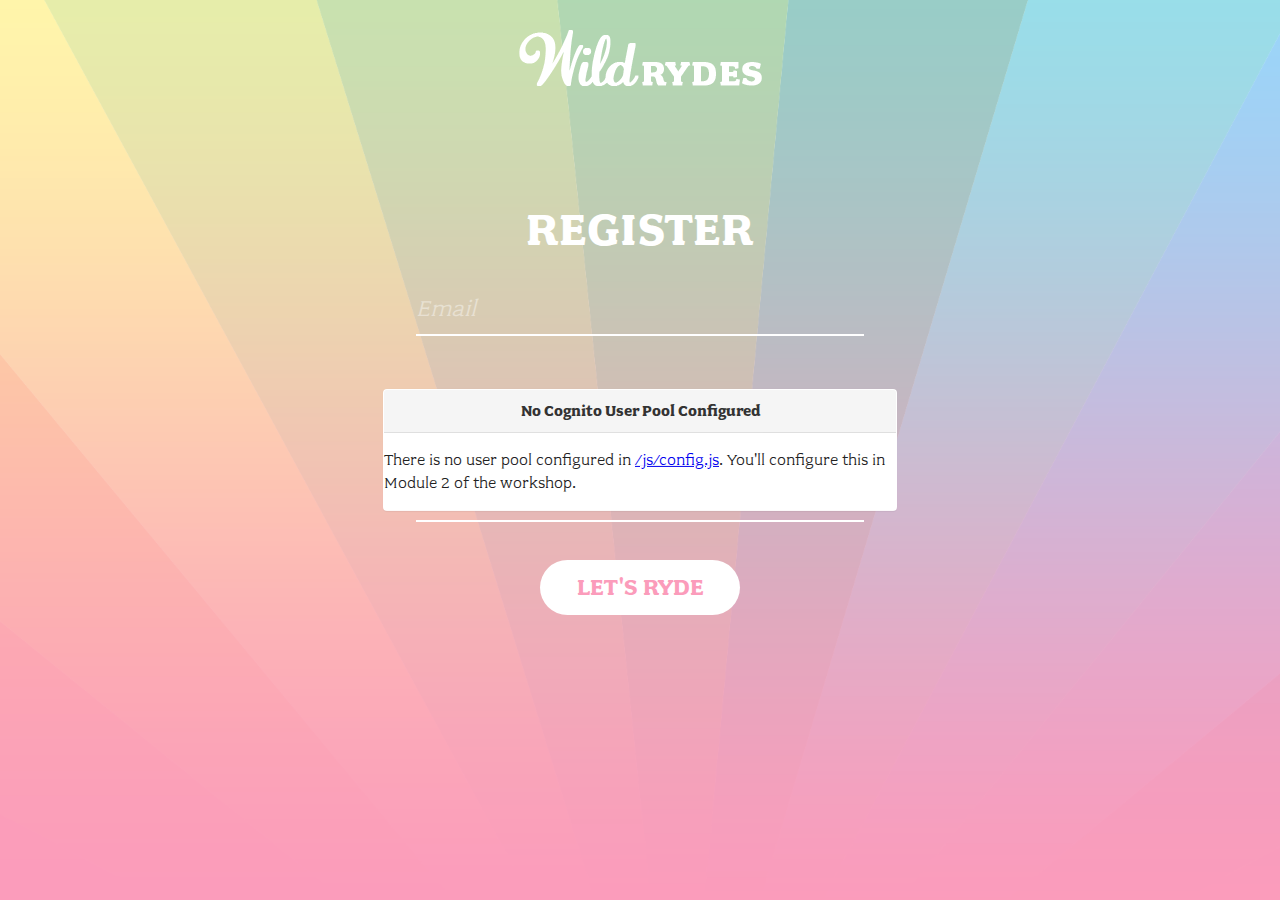
==== register.html @ 23d61630 "first commit" ====
<!DOCTYPE html>
<!--[if lt IE 7]>      <html class="no-js lt-ie9 lt-ie8 lt-ie7"> <![endif]-->
<!--[if IE 7]>         <html class="no-js lt-ie9 lt-ie8"> <![endif]-->
<!--[if IE 8]>         <html class="no-js lt-ie9"> <![endif]-->
<!--[if gt IE 8]><!--> <html class="no-js"> <!--<![endif]-->
    <head>
        <meta charset="utf-8">
        <meta http-equiv="X-UA-Compatible" content="IE=edge,chrome=1">
        <title></title>
        <meta name="description" content="">
        <meta name="viewport" content="width=device-width">

        <!-- Place favicon.ico and apple-touch-icon.png in the root directory -->

        <link rel="stylesheet" href="css/font.css">
        <link rel="stylesheet" href="css/normalize.css">
        <link rel="stylesheet" href="css/index.css">
        <link rel="stylesheet" href="css/message.css">
    </head>
    <body>
        <!--[if lt IE 7]>
            <p class="chromeframe">You are using an <strong>outdated</strong> browser. Please <a href="http://browsehappy.com/">upgrade your browser</a> or <a href="http://www.google.com/chromeframe/?redirect=true">activate Google Chrome Frame</a> to improve your experience.</p>
        <![endif]-->

        <div id="noCognitoMessage" class="configMessage" style="display: none;">
            <div class="backdrop"></div>
            <div class="panel panel-default">
                <div class="panel-heading">
                    <h3 class="panel-title">No Cognito User Pool Configured</h3>
                </div>
                <div class="panel-body">
                    <p>There is no user pool configured in <a href="/js/config.js">/js/config.js</a>. You'll configure this in Module 2 of the workshop.</p>
                </div>
            </div>
        </div>

        <header>
          <img src="images/logo.png">
        </header>

        <section class="form-wrap">
            <h1>Register</h1>
            <form id="registrationForm">
              <input type="email" id="emailInputRegister" placeholder="Email" pattern=".*" required>
              <input type="password" id="passwordInputRegister" placeholder="Password" pattern=".*" required>
              <input type="password" id="password2InputRegister" placeholder="Confirm Password" pattern=".*" required>

              <input type="submit" value="Let's Ryde">
            </form>
        </section>

        <script src="js/vendor/jquery-3.1.0.js"></script>
        <script src="js/vendor/bootstrap.min.js"></script>
        <script src="js/vendor/aws-cognito-sdk.min.js"></script>
        <script src="js/vendor/amazon-cognito-identity.min.js"></script>
        <script src="js/config.js"></script>
        <script src="js/cognito-auth.js"></script>
    </body>
</html>
---- css/font.css ----
@font-face {
    font-family: "fairplex-wide";
    font-style: normal;
    font-weight: 400;
    src: url("../fonts/fairplex-wide-n4.woff") format("woff2");
}
@font-face {
    font-family: "fairplex-wide";
    font-style: normal;
    font-weight: 700;
    src: url("../fonts/fairplex-wide-n7.woff") format("woff2");
}
---- css/index.css ----
/*
 * HTML5 Boilerplate
 *
 * What follows is the result of much research on cross-browser styling.
 * Credit left inline and big thanks to Nicolas Gallagher, Jonathan Neal,
 * Kroc Camen, and the H5BP dev community and team.
 */

/* ==========================================================================
   Base styles: opinionated defaults
   ========================================================================== */

html,
button,
input,
select,
textarea {
    color: #222;
}

body {
    font-size: 1em;
    line-height: 1.4;
}

/*
 * Remove text-shadow in selection highlight: h5bp.com/i
 * These selection declarations have to be separate.
 * Customize the background color to match your design.
 */

::-moz-selection {
    background: #b3d4fc;
    text-shadow: none;
}

::selection {
    background: #b3d4fc;
    text-shadow: none;
}

/*
 * A better looking default horizontal rule
 */

hr {
    display: block;
    height: 1px;
    border: 0;
    border-top: 1px solid #ccc;
    margin: 1em 0;
    padding: 0;
}

/*
 * Remove the gap between images and the bottom of their containers: h5bp.com/i/440
 */

img {
    vertical-align: middle;
}

/*
 * Remove default fieldset styles.
 */

fieldset {
    border: 0;
    margin: 0;
    padding: 0;
}

/*
 * Allow only vertical resizing of textareas.
 */

textarea {
    resize: vertical;
}

/* ==========================================================================
   Chrome Frame prompt
   ========================================================================== */

.chromeframe {
    margin: 0.2em 0;
    background: #ccc;
    color: #000;
    padding: 0.2em 0;
}

/* ==========================================================================
   Author's custom styles
   ========================================================================== */







/* Generic */

body{
  width: 100vw;
  height: 100vh;

  background-image: url(../images/background.png);
  background-size: cover;
  background-repeat: no-repeat;
  background-position: center bottom;

  font-family: "fairplex-wide";
  -webkit-font-smoothing: antialiased;
  -moz-osx-font-smoothing: grayscale;
}





/* Logo */


header{
  width: 100vw;
  padding: 30px 0 100px;
}

header img{
  margin: 0 auto;
  display: block;
}

@media screen and (max-width: 600px) {
  header{
    padding: 30px 0 0;
  }

  header img{
    width: 35%;
  }
}





/* Forms */

.form-wrap{
    width: 35%;
    margin: 0 auto;
}

.left-form{
  width: 47.5%;

  float: left;
}

.right-form{
  width: 47.5%;

  float: right;
}


@media screen and (max-width: 1200px) {
  .form-wrap{
    width: 90%;
  }
}


@media screen and (max-width: 600px) {
  .form-wrap{
    width: 90%;
  }

  .left-form{
    width: 100%;
  }

  .right-form{
    width: 100%;
  }
}


input[type=text], input[type=password], input[type=email] {
    width: 100%;
    padding: 12px 0;
    margin: 10px 0 30px;
    display: inline-block;
    border: none;
    border-bottom: 2px solid white;
    box-sizing: border-box;
    background: transparent;
    outline: none;

    font-family: "fairplex-wide";
    font-size: 24px;
    opacity: 1;
    color: white;
    font-weight: 400;

    -webkit-transition: border-bottom 0.4s ease-in-out;
    transition: border-bottom 0.4s ease-in-out;
}

input[type=text]:focus, input[type=password]:focus {
    border-bottom: 2px solid black;
}


input[type=text]:valid, input[type=password]:valid {
    border-bottom: 2px solid #f50856;
} /* This is a quick fix to get an authorization / valid entry state without using JS */

input[type=submit] {
    width: 200px;
    background-color: white;
    color: #f50856;
    padding: 14px 20px;
    margin: 8px auto 30px;
    border: none;
    border-radius: 40px;
    cursor: pointer;
    display: block;

    font-family: "fairplex-wide";
    font-size: 24px;
    opacity: 1;
    font-weight: 700;
    text-transform: uppercase;

    -webkit-transition: background-color 0.2s ease-in-out;
    transition: background-color 0.2s ease-in-out;
}

input[type=submit]:hover {
    background-color: #dddddd;
    color: #bb0642;
}


::-webkit-input-placeholder { /* Chrome */
  color: white;
  font-style: italic;
  opacity: .4;

  font-family: "fairplex-wide";
  color: white;
  font-weight: 400;
}
:-ms-input-placeholder { /* IE 10+ */
  color: white;
  font-style: italic;
  opacity: .4;
}
::-moz-placeholder { /* Firefox 19+ */
  color: white;
  opacity: .4;
  font-style: italic;
}
:-moz-placeholder { /* Firefox 4 - 18 */
  color: white;
  opacity: .4;
  font-style: italic;
}





/* Typography */

h1{
  color: white;
  font-size: 48px;
  font-weight: 700;
  letter-spacing: 1px;
  text-transform: uppercase;
  text-align: center;
  margin: 10px 0;
}


@media screen and (max-width: 1200px) {
  h1{
    margin: 60px 0 0;
    font-size: 35px;
  }
}
























/* ==========================================================================
   Helper classes
   ========================================================================== */

/*
 * Image replacement
 */

.ir {
    background-color: transparent;
    border: 0;
    overflow: hidden;
    /* IE 6/7 fallback */
    *text-indent: -9999px;
}

.ir:before {
    content: "";
    display: block;
    width: 0;
    height: 150%;
}

/*
 * Hide from both screenreaders and browsers: h5bp.com/u
 */

.hidden {
    display: none !important;
    visibility: hidden;
}

/*
 * Hide only visually, but have it available for screenreaders: h5bp.com/v
 */

.visuallyhidden {
    border: 0;
    clip: rect(0 0 0 0);
    height: 1px;
    margin: -1px;
    overflow: hidden;
    padding: 0;
    position: absolute;
    width: 1px;
}

/*
 * Extends the .visuallyhidden class to allow the element to be focusable
 * when navigated to via the keyboard: h5bp.com/p
 */

.visuallyhidden.focusable:active,
.visuallyhidden.focusable:focus {
    clip: auto;
    height: auto;
    margin: 0;
    overflow: visible;
    position: static;
    width: auto;
}

/*
 * Hide visually and from screenreaders, but maintain layout
 */

.invisible {
    visibility: hidden;
}

/*
 * Clearfix: contain floats
 *
 * For modern browsers
 * 1. The space content is one way to avoid an Opera bug when the
 *    `contenteditable` attribute is included anywhere else in the document.
 *    Otherwise it causes space to appear at the top and bottom of elements
 *    that receive the `clearfix` class.
 * 2. The use of `table` rather than `block` is only necessary if using
 *    `:before` to contain the top-margins of child elements.
 */

.clearfix:before,
.clearfix:after {
    content: " "; /* 1 */
    display: table; /* 2 */
}

.clearfix:after {
    clear: both;
}

/*
 * For IE 6/7 only
 * Include this rule to trigger hasLayout and contain floats.
 */

.clearfix {
    *zoom: 1;
}

/* ==========================================================================
   EXAMPLE Media Queries for Responsive Design.
   Theses examples override the primary ('mobile first') styles.
   Modify as content requires.
   ========================================================================== */

@media only screen and (min-width: 35em) {
    /* Style adjustments for viewports that meet the condition */
}

@media print,
       (-o-min-device-pixel-ratio: 5/4),
       (-webkit-min-device-pixel-ratio: 1.25),
       (min-resolution: 120dpi) {
    /* Style adjustments for high resolution devices */
}

/* ==========================================================================
   Print styles.
   Inlined to avoid required HTTP connection: h5bp.com/r
   ========================================================================== */

@media print {
    * {
        background: transparent !important;
        color: #000 !important; /* Black prints faster: h5bp.com/s */
        box-shadow: none !important;
        text-shadow: none !important;
    }

    a,
    a:visited {
        text-decoration: underline;
    }

    a[href]:after {
        content: " (" attr(href) ")";
    }

    abbr[title]:after {
        content: " (" attr(title) ")";
    }

    /*
     * Don't show links for images, or javascript/internal links
     */

    .ir a:after,
    a[href^="javascript:"]:after,
    a[href^="#"]:after {
        content: "";
    }

    pre,
    blockquote {
        border: 1px solid #999;
        page-break-inside: avoid;
    }

    thead {
        display: table-header-group; /* h5bp.com/t */
    }

    tr,
    img {
        page-break-inside: avoid;
    }

    img {
        max-width: 100% !important;
    }

    @page {
        margin: 0.5cm;
    }

    p,
    h2,
    h3 {
        orphans: 3;
        widows: 3;
    }

    h2,
    h3 {
        page-break-after: avoid;
    }
}
---- css/message.css ----
.panel-default {
    border-color: #dddddd;
}
.panel {
    background-color: #ffffff;
    border: 1px solid rgba(0, 0, 0, 0);
    border-radius: 4px;
    box-shadow: 0 1px 1px rgba(0, 0, 0, 0.05);
}

.panel-default > .panel-heading {
    background-color: #f5f5f5;
    border-color: #dddddd;
    color: #333333;
}
.panel-heading {
    border-bottom: 1px solid rgba(0, 0, 0, 0);
    border-top-left-radius: 3px;
    border-top-right-radius: 3px;
    padding: 10px 15px;
}

.panel-title {
    color: inherit;
    font-size: 16px;
    margin-bottom: 0;
    margin-top: 0;
}

.configMessage {
    width: 100%;
    height: 100%;
    text-align: center;
    background: transparent;
    position: absolute;
    z-index: 2000;
}

.configMessage .panel {
    margin: auto;
    width: 40%;
    top: 50%;
    position: relative;
    transform: translateY(-50%);
    -ms-transform: translateY(-50%);
    -moz-transform: translateY(-50%);
    -webkit-transform: translateY(-50%);
    -o-transform: translateY(-50%);
    z-index: 100;
}

.configMessage .panel-body {
    text-align: left;
}

.configMessage .backdrop {
    position: absolute;
    width: 100%;
    height: 100%;
    background: #fff;
    opacity: 0.6;
    z-index: 50;
}
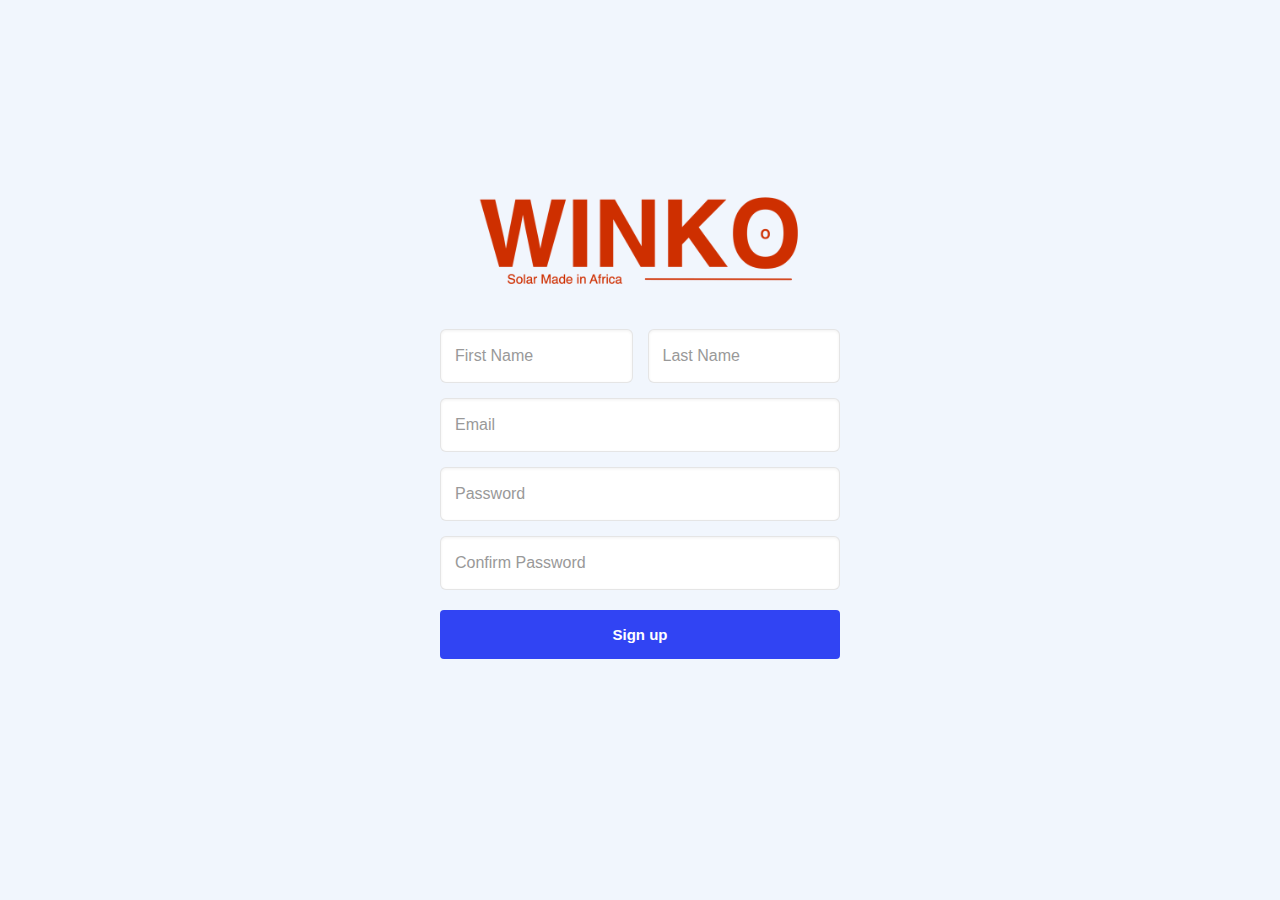
==== commit 76bb4b99: "6ht commit" ====
--- a/register.html
+++ b/register.html
@@ -13,41 +13,40 @@
         <!-- Place favicon.ico and apple-touch-icon.png in the root directory -->
 
         <link rel="stylesheet" href="css/font.css">
+        <link href="css/normalize.css" rel="stylesheet" type="text/css">
+  <link href="css/components.css" rel="stylesheet" type="text/css">
+  <link href="css/user-dashboard.css" rel="stylesheet" type="text/css">
         <link rel="stylesheet" href="css/normalize.css">
-        <link rel="stylesheet" href="css/index.css">
+        <!--<link rel="stylesheet" href="css/index.css"> -->
         <link rel="stylesheet" href="css/message.css">
     </head>
     <body>
         <!--[if lt IE 7]>
             <p class="chromeframe">You are using an <strong>outdated</strong> browser. Please <a href="http://browsehappy.com/">upgrade your browser</a> or <a href="http://www.google.com/chromeframe/?redirect=true">activate Google Chrome Frame</a> to improve your experience.</p>
         <![endif]-->
+        <div class="login-page-wrapper">
+            <div class="login-container w-form">
+                <img src="images/winko-logo-v7-canvas.png" style="width: auto; height: 3cm";></img>
+              <h1 data-membership-id="5ce1e15cc3ea550017f15700" class="login-head"></h1>
 
-        <div id="noCognitoMessage" class="configMessage" style="display: none;">
-            <div class="backdrop"></div>
-            <div class="panel panel-default">
-                <div class="panel-heading">
-                    <h3 class="panel-title">No Cognito User Pool Configured</h3>
-                </div>
-                <div class="panel-body">
-                    <p>There is no user pool configured in <a href="/js/config.js">/js/config.js</a>. You'll configure this in Module 2 of the workshop.</p>
-                </div>
-            </div>
+    <form id="sign-up" name="wf-form-Sign-up-Form" data-name="Sign up Form" method="post" ms-signup="true" class="memberstack-form"></form>
+
+              <div class="field-row">
+                <div class="field-wrapper first-name-wrapper"><input type="text" placeholder="First Name" maxlength="256" required="" ms-field="first-name" class="signup-field w-input"></div>
+                <div class="field-wrapper"><input type="text" placeholder="Last Name" maxlength="256" required="" ms-field="last-name" class="signup-field w-input"></div>
         </div>
+       <section class="form-wrap">
+        
+            <form id="registrationForm">
+              <input class="signup-field w-input" type="email" id="emailInputRegister" placeholder="Email" pattern=".*" required>
+              <input class="signup-field w-input" type="password" id="passwordInputRegister" placeholder="Password" pattern=".*" required>
+              <input class="signup-field w-input" type="password" id="password2InputRegister" placeholder="Confirm Password" pattern=".*" required>
 
-        <header>
-          <img src="images/logo.png">
-        </header>
-
-        <section class="form-wrap">
-            <h1>Register</h1>
-            <form id="registrationForm">
-              <input type="email" id="emailInputRegister" placeholder="Email" pattern=".*" required>
-              <input type="password" id="passwordInputRegister" placeholder="Password" pattern=".*" required>
-              <input type="password" id="password2InputRegister" placeholder="Confirm Password" pattern=".*" required>
-
-              <input type="submit" value="Let's Ryde">
+              <input type="submit" class="login-button w-button" value="Sign up">
             </form>
         </section>
+
+    </form>
 
         <script src="js/vendor/jquery-3.1.0.js"></script>
         <script src="js/vendor/bootstrap.min.js"></script>
--- a/css/components.css
+++ b/css/components.css
@@ -0,0 +1,1797 @@
+@font-face {
+  font-family: 'webflow-icons';
+  src: url("[data-uri]") format('truetype');
+  font-weight: normal;
+  font-style: normal;
+}
+[class^="w-icon-"],
+[class*=" w-icon-"] {
+  /* use !important to prevent issues with browser extensions that change fonts */
+  font-family: 'webflow-icons' !important;
+  speak: none;
+  font-style: normal;
+  font-weight: normal;
+  font-variant: normal;
+  text-transform: none;
+  line-height: 1;
+  /* Better Font Rendering =========== */
+  -webkit-font-smoothing: antialiased;
+  -moz-osx-font-smoothing: grayscale;
+}
+.w-icon-slider-right:before {
+  content: "\e600";
+}
+.w-icon-slider-left:before {
+  content: "\e601";
+}
+.w-icon-nav-menu:before {
+  content: "\e602";
+}
+.w-icon-arrow-down:before,
+.w-icon-dropdown-toggle:before {
+  content: "\e603";
+}
+.w-icon-file-upload-remove:before {
+  content: "\e900";
+}
+.w-icon-file-upload-icon:before {
+  content: "\e903";
+}
+* {
+  -webkit-box-sizing: border-box;
+  -moz-box-sizing: border-box;
+  box-sizing: border-box;
+}
+html {
+  height: 100%;
+}
+body {
+  margin: 0;
+  min-height: 100%;
+  background-color: #fff;
+  font-family: Arial, sans-serif;
+  font-size: 14px;
+  line-height: 20px;
+  color: #333;
+}
+img {
+  max-width: 100%;
+  vertical-align: middle;
+  display: inline-block;
+}
+html.w-mod-touch * {
+  background-attachment: scroll !important;
+}
+.w-block {
+  display: block;
+}
+.w-inline-block {
+  max-width: 100%;
+  display: inline-block;
+}
+.w-clearfix:before,
+.w-clearfix:after {
+  content: " ";
+  display: table;
+  grid-column-start: 1;
+  grid-row-start: 1;
+  grid-column-end: 2;
+  grid-row-end: 2;
+}
+.w-clearfix:after {
+  clear: both;
+}
+.w-hidden {
+  display: none;
+}
+.w-button {
+  display: inline-block;
+  padding: 9px 15px;
+  background-color: #3898EC;
+  color: white;
+  border: 0;
+  line-height: inherit;
+  text-decoration: none;
+  cursor: pointer;
+  border-radius: 0;
+}
+input.w-button {
+  -webkit-appearance: button;
+}
+html[data-w-dynpage] [data-w-cloak] {
+  color: transparent !important;
+}
+.w-webflow-badge,
+.w-webflow-badge * {
+  position: static;
+  left: auto;
+  top: auto;
+  right: auto;
+  bottom: auto;
+  z-index: auto;
+  display: block;
+  visibility: visible;
+  overflow: visible;
+  overflow-x: visible;
+  overflow-y: visible;
+  box-sizing: border-box;
+  width: auto;
+  height: auto;
+  max-height: none;
+  max-width: none;
+  min-height: 0;
+  min-width: 0;
+  margin: 0;
+  padding: 0;
+  float: none;
+  clear: none;
+  border: 0 none transparent;
+  border-radius: 0;
+  background: none;
+  background-image: none;
+  background-position: 0% 0%;
+  background-size: auto auto;
+  background-repeat: repeat;
+  background-origin: padding-box;
+  background-clip: border-box;
+  background-attachment: scroll;
+  background-color: transparent;
+  box-shadow: none;
+  opacity: 1.0;
+  transform: none;
+  transition: none;
+  direction: ltr;
+  font-family: inherit;
+  font-weight: inherit;
+  color: inherit;
+  font-size: inherit;
+  line-height: inherit;
+  font-style: inherit;
+  font-variant: inherit;
+  text-align: inherit;
+  letter-spacing: inherit;
+  text-decoration: inherit;
+  text-indent: 0;
+  text-transform: inherit;
+  list-style-type: disc;
+  text-shadow: none;
+  font-smoothing: auto;
+  vertical-align: baseline;
+  cursor: inherit;
+  white-space: inherit;
+  word-break: normal;
+  word-spacing: normal;
+  word-wrap: normal;
+}
+.w-webflow-badge {
+  position: fixed !important;
+  display: inline-block !important;
+  visibility: visible !important;
+  opacity: 1 !important;
+  z-index: 2147483647 !important;
+  top: auto !important;
+  right: 12px !important;
+  bottom: 12px !important;
+  left: auto !important;
+  color: #AAADB0 !important;
+  background-color: #fff !important;
+  border-radius: 3px !important;
+  padding: 6px 8px 6px 6px !important;
+  font-size: 12px !important;
+  opacity: 1.0 !important;
+  line-height: 14px !important;
+  text-decoration: none !important;
+  transform: none !important;
+  margin: 0 !important;
+  width: auto !important;
+  height: auto !important;
+  overflow: visible !important;
+  white-space: nowrap;
+  box-shadow: 0 0 0 1px rgba(0, 0, 0, 0.1), 0px 1px 3px rgba(0, 0, 0, 0.1);
+  cursor: pointer;
+}
+.w-webflow-badge > img {
+  display: inline-block !important;
+  visibility: visible !important;
+  opacity: 1 !important;
+  vertical-align: middle !important;
+}
+h1,
+h2,
+h3,
+h4,
+h5,
+h6 {
+  font-weight: bold;
+  margin-bottom: 10px;
+}
+h1 {
+  font-size: 38px;
+  line-height: 44px;
+  margin-top: 20px;
+}
+h2 {
+  font-size: 32px;
+  line-height: 36px;
+  margin-top: 20px;
+}
+h3 {
+  font-size: 24px;
+  line-height: 30px;
+  margin-top: 20px;
+}
+h4 {
+  font-size: 18px;
+  line-height: 24px;
+  margin-top: 10px;
+}
+h5 {
+  font-size: 14px;
+  line-height: 20px;
+  margin-top: 10px;
+}
+h6 {
+  font-size: 12px;
+  line-height: 18px;
+  margin-top: 10px;
+}
+p {
+  margin-top: 0;
+  margin-bottom: 10px;
+}
+blockquote {
+  margin: 0 0 10px 0;
+  padding: 10px 20px;
+  border-left: 5px solid #E2E2E2;
+  font-size: 18px;
+  line-height: 22px;
+}
+figure {
+  margin: 0;
+  margin-bottom: 10px;
+}
+figcaption {
+  margin-top: 5px;
+  text-align: center;
+}
+ul,
+ol {
+  margin-top: 0px;
+  margin-bottom: 10px;
+  padding-left: 40px;
+}
+.w-list-unstyled {
+  padding-left: 0;
+  list-style: none;
+}
+.w-embed:before,
+.w-embed:after {
+  content: " ";
+  display: table;
+  grid-column-start: 1;
+  grid-row-start: 1;
+  grid-column-end: 2;
+  grid-row-end: 2;
+}
+.w-embed:after {
+  clear: both;
+}
+.w-video {
+  width: 100%;
+  position: relative;
+  padding: 0;
+}
+.w-video iframe,
+.w-video object,
+.w-video embed {
+  position: absolute;
+  top: 0;
+  left: 0;
+  width: 100%;
+  height: 100%;
+}
+fieldset {
+  padding: 0;
+  margin: 0;
+  border: 0;
+}
+button,
+html input[type="button"],
+input[type="reset"] {
+  border: 0;
+  cursor: pointer;
+  -webkit-appearance: button;
+}
+.w-form {
+  margin: 0 0 15px;
+}
+.w-form-done {
+  display: none;
+  padding: 20px;
+  text-align: center;
+  background-color: #dddddd;
+}
+.w-form-fail {
+  display: none;
+  margin-top: 10px;
+  padding: 10px;
+  background-color: #ffdede;
+}
+label {
+  display: block;
+  margin-bottom: 5px;
+  font-weight: bold;
+}
+.w-input,
+.w-select {
+  display: block;
+  width: 100%;
+  height: 38px;
+  padding: 8px 12px;
+  margin-bottom: 10px;
+  font-size: 14px;
+  line-height: 1.428571429;
+  color: #333333;
+  vertical-align: middle;
+  background-color: #ffffff;
+  border: 1px solid #cccccc;
+}
+.w-input:-moz-placeholder,
+.w-select:-moz-placeholder {
+  color: #999;
+}
+.w-input::-moz-placeholder,
+.w-select::-moz-placeholder {
+  color: #999;
+  opacity: 1;
+}
+.w-input:-ms-input-placeholder,
+.w-select:-ms-input-placeholder {
+  color: #999;
+}
+.w-input::-webkit-input-placeholder,
+.w-select::-webkit-input-placeholder {
+  color: #999;
+}
+.w-input:focus,
+.w-select:focus {
+  border-color: #3898EC;
+  outline: 0;
+}
+.w-input[disabled],
+.w-select[disabled],
+.w-input[readonly],
+.w-select[readonly],
+fieldset[disabled] .w-input,
+fieldset[disabled] .w-select {
+  cursor: not-allowed;
+  background-color: #eeeeee;
+}
+textarea.w-input,
+textarea.w-select {
+  height: auto;
+}
+.w-select {
+  background-color: #f3f3f3;
+}
+.w-select[multiple] {
+  height: auto;
+}
+.w-form-label {
+  display: inline-block;
+  cursor: pointer;
+  font-weight: normal;
+  margin-bottom: 0px;
+}
+.w-radio {
+  display: block;
+  margin-bottom: 5px;
+  padding-left: 20px;
+}
+.w-radio:before,
+.w-radio:after {
+  content: " ";
+  display: table;
+  grid-column-start: 1;
+  grid-row-start: 1;
+  grid-column-end: 2;
+  grid-row-end: 2;
+}
+.w-radio:after {
+  clear: both;
+}
+.w-radio-input {
+  margin: 4px 0 0;
+  margin-top: 1px \9;
+  line-height: normal;
+  float: left;
+  margin-left: -20px;
+}
+.w-radio-input {
+  margin-top: 3px;
+}
+.w-file-upload {
+  display: block;
+  margin-bottom: 10px;
+}
+.w-file-upload-input {
+  width: 0.1px;
+  height: 0.1px;
+  opacity: 0;
+  overflow: hidden;
+  position: absolute;
+  z-index: -100;
+}
+.w-file-upload-default,
+.w-file-upload-uploading,
+.w-file-upload-success {
+  display: inline-block;
+  color: #333333;
+}
+.w-file-upload-error {
+  display: block;
+  margin-top: 10px;
+}
+.w-file-upload-default.w-hidden,
+.w-file-upload-uploading.w-hidden,
+.w-file-upload-error.w-hidden,
+.w-file-upload-success.w-hidden {
+  display: none;
+}
+.w-file-upload-uploading-btn {
+  display: flex;
+  font-size: 14px;
+  font-weight: normal;
+  cursor: pointer;
+  margin: 0;
+  padding: 8px 12px;
+  border: 1px solid #cccccc;
+  background-color: #fafafa;
+}
+.w-file-upload-file {
+  display: flex;
+  flex-grow: 1;
+  justify-content: space-between;
+  margin: 0;
+  padding: 8px 9px 8px 11px;
+  border: 1px solid #cccccc;
+  background-color: #fafafa;
+}
+.w-file-upload-file-name {
+  font-size: 14px;
+  font-weight: normal;
+  display: block;
+}
+.w-file-remove-link {
+  margin-top: 3px;
+  margin-left: 10px;
+  width: auto;
+  height: auto;
+  padding: 3px;
+  display: block;
+  cursor: pointer;
+}
+.w-icon-file-upload-remove {
+  margin: auto;
+  font-size: 10px;
+}
+.w-file-upload-error-msg {
+  display: inline-block;
+  color: #ea384c;
+  padding: 2px 0;
+}
+.w-file-upload-info {
+  display: inline-block;
+  line-height: 38px;
+  padding: 0 12px;
+}
+.w-file-upload-label {
+  display: inline-block;
+  font-size: 14px;
+  font-weight: normal;
+  cursor: pointer;
+  margin: 0;
+  padding: 8px 12px;
+  border: 1px solid #cccccc;
+  background-color: #fafafa;
+}
+.w-icon-file-upload-icon,
+.w-icon-file-upload-uploading {
+  display: inline-block;
+  margin-right: 8px;
+  width: 20px;
+}
+.w-icon-file-upload-uploading {
+  height: 20px;
+}
+.w-container {
+  margin-left: auto;
+  margin-right: auto;
+  max-width: 940px;
+}
+.w-container:before,
+.w-container:after {
+  content: " ";
+  display: table;
+  grid-column-start: 1;
+  grid-row-start: 1;
+  grid-column-end: 2;
+  grid-row-end: 2;
+}
+.w-container:after {
+  clear: both;
+}
+.w-container .w-row {
+  margin-left: -10px;
+  margin-right: -10px;
+}
+.w-row:before,
+.w-row:after {
+  content: " ";
+  display: table;
+  grid-column-start: 1;
+  grid-row-start: 1;
+  grid-column-end: 2;
+  grid-row-end: 2;
+}
+.w-row:after {
+  clear: both;
+}
+.w-row .w-row {
+  margin-left: 0;
+  margin-right: 0;
+}
+.w-col {
+  position: relative;
+  float: left;
+  width: 100%;
+  min-height: 1px;
+  padding-left: 10px;
+  padding-right: 10px;
+}
+.w-col .w-col {
+  padding-left: 0;
+  padding-right: 0;
+}
+.w-col-1 {
+  width: 8.33333333%;
+}
+.w-col-2 {
+  width: 16.66666667%;
+}
+.w-col-3 {
+  width: 25%;
+}
+.w-col-4 {
+  width: 33.33333333%;
+}
+.w-col-5 {
+  width: 41.66666667%;
+}
+.w-col-6 {
+  width: 50%;
+}
+.w-col-7 {
+  width: 58.33333333%;
+}
+.w-col-8 {
+  width: 66.66666667%;
+}
+.w-col-9 {
+  width: 75%;
+}
+.w-col-10 {
+  width: 83.33333333%;
+}
+.w-col-11 {
+  width: 91.66666667%;
+}
+.w-col-12 {
+  width: 100%;
+}
+.w-hidden-main {
+  display: none !important;
+}
+@media screen and (max-width: 991px) {
+  .w-container {
+    max-width: 728px;
+  }
+  .w-hidden-main {
+    display: inherit !important;
+  }
+  .w-hidden-medium {
+    display: none !important;
+  }
+  .w-col-medium-1 {
+    width: 8.33333333%;
+  }
+  .w-col-medium-2 {
+    width: 16.66666667%;
+  }
+  .w-col-medium-3 {
+    width: 25%;
+  }
+  .w-col-medium-4 {
+    width: 33.33333333%;
+  }
+  .w-col-medium-5 {
+    width: 41.66666667%;
+  }
+  .w-col-medium-6 {
+    width: 50%;
+  }
+  .w-col-medium-7 {
+    width: 58.33333333%;
+  }
+  .w-col-medium-8 {
+    width: 66.66666667%;
+  }
+  .w-col-medium-9 {
+    width: 75%;
+  }
+  .w-col-medium-10 {
+    width: 83.33333333%;
+  }
+  .w-col-medium-11 {
+    width: 91.66666667%;
+  }
+  .w-col-medium-12 {
+    width: 100%;
+  }
+  .w-col-stack {
+    width: 100%;
+    left: auto;
+    right: auto;
+  }
+}
+@media screen and (max-width: 767px) {
+  .w-hidden-main {
+    display: inherit !important;
+  }
+  .w-hidden-medium {
+    display: inherit !important;
+  }
+  .w-hidden-small {
+    display: none !important;
+  }
+  .w-row,
+  .w-container .w-row {
+    margin-left: 0;
+    margin-right: 0;
+  }
+  .w-col {
+    width: 100%;
+    left: auto;
+    right: auto;
+  }
+  .w-col-small-1 {
+    width: 8.33333333%;
+  }
+  .w-col-small-2 {
+    width: 16.66666667%;
+  }
+  .w-col-small-3 {
+    width: 25%;
+  }
+  .w-col-small-4 {
+    width: 33.33333333%;
+  }
+  .w-col-small-5 {
+    width: 41.66666667%;
+  }
+  .w-col-small-6 {
+    width: 50%;
+  }
+  .w-col-small-7 {
+    width: 58.33333333%;
+  }
+  .w-col-small-8 {
+    width: 66.66666667%;
+  }
+  .w-col-small-9 {
+    width: 75%;
+  }
+  .w-col-small-10 {
+    width: 83.33333333%;
+  }
+  .w-col-small-11 {
+    width: 91.66666667%;
+  }
+  .w-col-small-12 {
+    width: 100%;
+  }
+}
+@media screen and (max-width: 479px) {
+  .w-container {
+    max-width: none;
+  }
+  .w-hidden-main {
+    display: inherit !important;
+  }
+  .w-hidden-medium {
+    display: inherit !important;
+  }
+  .w-hidden-small {
+    display: inherit !important;
+  }
+  .w-hidden-tiny {
+    display: none !important;
+  }
+  .w-col {
+    width: 100%;
+  }
+  .w-col-tiny-1 {
+    width: 8.33333333%;
+  }
+  .w-col-tiny-2 {
+    width: 16.66666667%;
+  }
+  .w-col-tiny-3 {
+    width: 25%;
+  }
+  .w-col-tiny-4 {
+    width: 33.33333333%;
+  }
+  .w-col-tiny-5 {
+    width: 41.66666667%;
+  }
+  .w-col-tiny-6 {
+    width: 50%;
+  }
+  .w-col-tiny-7 {
+    width: 58.33333333%;
+  }
+  .w-col-tiny-8 {
+    width: 66.66666667%;
+  }
+  .w-col-tiny-9 {
+    width: 75%;
+  }
+  .w-col-tiny-10 {
+    width: 83.33333333%;
+  }
+  .w-col-tiny-11 {
+    width: 91.66666667%;
+  }
+  .w-col-tiny-12 {
+    width: 100%;
+  }
+}
+.w-widget {
+  position: relative;
+}
+.w-widget-map {
+  width: 100%;
+  height: 400px;
+}
+.w-widget-map label {
+  width: auto;
+  display: inline;
+}
+.w-widget-map img {
+  max-width: inherit;
+}
+.w-widget-map .gm-style-iw {
+  text-align: center;
+}
+.w-widget-map .gm-style-iw > button {
+  display: none !important;
+}
+.w-widget-twitter {
+  overflow: hidden;
+}
+.w-widget-twitter-count-shim {
+  display: inline-block;
+  vertical-align: top;
+  position: relative;
+  width: 28px;
+  height: 20px;
+  text-align: center;
+  background: white;
+  border: #758696 solid 1px;
+  border-radius: 3px;
+}
+.w-widget-twitter-count-shim * {
+  pointer-events: none;
+  -webkit-user-select: none;
+  -moz-user-select: none;
+  -ms-user-select: none;
+  user-select: none;
+}
+.w-widget-twitter-count-shim .w-widget-twitter-count-inner {
+  position: relative;
+  font-size: 15px;
+  line-height: 12px;
+  text-align: center;
+  color: #999;
+  font-family: serif;
+}
+.w-widget-twitter-count-shim .w-widget-twitter-count-clear {
+  position: relative;
+  display: block;
+}
+.w-widget-twitter-count-shim.w--large {
+  width: 36px;
+  height: 28px;
+  margin-left: 7px;
+}
+.w-widget-twitter-count-shim.w--large .w-widget-twitter-count-inner {
+  font-size: 18px;
+  line-height: 18px;
+}
+.w-widget-twitter-count-shim:not(.w--vertical) {
+  margin-left: 5px;
+  margin-right: 8px;
+}
+.w-widget-twitter-count-shim:not(.w--vertical).w--large {
+  margin-left: 6px;
+}
+.w-widget-twitter-count-shim:not(.w--vertical):before,
+.w-widget-twitter-count-shim:not(.w--vertical):after {
+  top: 50%;
+  left: 0;
+  border: solid transparent;
+  content: " ";
+  height: 0;
+  width: 0;
+  position: absolute;
+  pointer-events: none;
+}
+.w-widget-twitter-count-shim:not(.w--vertical):before {
+  border-color: rgba(117, 134, 150, 0);
+  border-right-color: #5d6c7b;
+  border-width: 4px;
+  margin-left: -9px;
+  margin-top: -4px;
+}
+.w-widget-twitter-count-shim:not(.w--vertical).w--large:before {
+  border-width: 5px;
+  margin-left: -10px;
+  margin-top: -5px;
+}
+.w-widget-twitter-count-shim:not(.w--vertical):after {
+  border-color: rgba(255, 255, 255, 0);
+  border-right-color: white;
+  border-width: 4px;
+  margin-left: -8px;
+  margin-top: -4px;
+}
+.w-widget-twitter-count-shim:not(.w--vertical).w--large:after {
+  border-width: 5px;
+  margin-left: -9px;
+  margin-top: -5px;
+}
+.w-widget-twitter-count-shim.w--vertical {
+  width: 61px;
+  height: 33px;
+  margin-bottom: 8px;
+}
+.w-widget-twitter-count-shim.w--vertical:before,
+.w-widget-twitter-count-shim.w--vertical:after {
+  top: 100%;
+  left: 50%;
+  border: solid transparent;
+  content: " ";
+  height: 0;
+  width: 0;
+  position: absolute;
+  pointer-events: none;
+}
+.w-widget-twitter-count-shim.w--vertical:before {
+  border-color: rgba(117, 134, 150, 0);
+  border-top-color: #5d6c7b;
+  border-width: 5px;
+  margin-left: -5px;
+}
+.w-widget-twitter-count-shim.w--vertical:after {
+  border-color: rgba(255, 255, 255, 0);
+  border-top-color: white;
+  border-width: 4px;
+  margin-left: -4px;
+}
+.w-widget-twitter-count-shim.w--vertical .w-widget-twitter-count-inner {
+  font-size: 18px;
+  line-height: 22px;
+}
+.w-widget-twitter-count-shim.w--vertical.w--large {
+  width: 76px;
+}
+.w-widget-gplus {
+  overflow: hidden;
+}
+.w-background-video {
+  position: relative;
+  overflow: hidden;
+  height: 500px;
+  color: white;
+}
+.w-background-video > video {
+  background-size: cover;
+  background-position: 50% 50%;
+  position: absolute;
+  right: -100%;
+  bottom: -100%;
+  top: -100%;
+  left: -100%;
+  margin: auto;
+  min-width: 100%;
+  min-height: 100%;
+  z-index: -100;
+}
+.w-background-video > video::-webkit-media-controls-start-playback-button {
+  display: none !important;
+  -webkit-appearance: none;
+}
+.w-slider {
+  position: relative;
+  height: 300px;
+  text-align: center;
+  background: #dddddd;
+  clear: both;
+  -webkit-tap-highlight-color: rgba(0, 0, 0, 0);
+  tap-highlight-color: rgba(0, 0, 0, 0);
+}
+.w-slider-mask {
+  position: relative;
+  display: block;
+  overflow: hidden;
+  z-index: 1;
+  left: 0;
+  right: 0;
+  height: 100%;
+  white-space: nowrap;
+}
+.w-slide {
+  position: relative;
+  display: inline-block;
+  vertical-align: top;
+  width: 100%;
+  height: 100%;
+  white-space: normal;
+  text-align: left;
+}
+.w-slider-nav {
+  position: absolute;
+  z-index: 2;
+  top: auto;
+  right: 0;
+  bottom: 0;
+  left: 0;
+  margin: auto;
+  padding-top: 10px;
+  height: 40px;
+  text-align: center;
+  -webkit-tap-highlight-color: rgba(0, 0, 0, 0);
+  tap-highlight-color: rgba(0, 0, 0, 0);
+}
+.w-slider-nav.w-round > div {
+  border-radius: 100%;
+}
+.w-slider-nav.w-num > div {
+  width: auto;
+  height: auto;
+  padding: 0.2em 0.5em;
+  font-size: inherit;
+  line-height: inherit;
+}
+.w-slider-nav.w-shadow > div {
+  box-shadow: 0 0 3px rgba(51, 51, 51, 0.4);
+}
+.w-slider-nav-invert {
+  color: #fff;
+}
+.w-slider-nav-invert > div {
+  background-color: rgba(34, 34, 34, 0.4);
+}
+.w-slider-nav-invert > div.w-active {
+  background-color: #222;
+}
+.w-slider-dot {
+  position: relative;
+  display: inline-block;
+  width: 1em;
+  height: 1em;
+  background-color: rgba(255, 255, 255, 0.4);
+  cursor: pointer;
+  margin: 0 3px 0.5em;
+  transition: background-color 100ms, color 100ms;
+}
+.w-slider-dot.w-active {
+  background-color: #fff;
+}
+.w-slider-arrow-left,
+.w-slider-arrow-right {
+  position: absolute;
+  width: 80px;
+  top: 0;
+  right: 0;
+  bottom: 0;
+  left: 0;
+  margin: auto;
+  cursor: pointer;
+  overflow: hidden;
+  color: white;
+  font-size: 40px;
+  -webkit-tap-highlight-color: rgba(0, 0, 0, 0);
+  tap-highlight-color: rgba(0, 0, 0, 0);
+  -webkit-user-select: none;
+  -moz-user-select: none;
+  -ms-user-select: none;
+  user-select: none;
+}
+.w-slider-arrow-left [class^="w-icon-"],
+.w-slider-arrow-right [class^="w-icon-"],
+.w-slider-arrow-left [class*=" w-icon-"],
+.w-slider-arrow-right [class*=" w-icon-"] {
+  position: absolute;
+}
+.w-slider-arrow-left {
+  z-index: 3;
+  right: auto;
+}
+.w-slider-arrow-right {
+  z-index: 4;
+  left: auto;
+}
+.w-icon-slider-left,
+.w-icon-slider-right {
+  top: 0;
+  right: 0;
+  bottom: 0;
+  left: 0;
+  margin: auto;
+  width: 1em;
+  height: 1em;
+}
+.w-dropdown {
+  display: inline-block;
+  position: relative;
+  text-align: left;
+  margin-left: auto;
+  margin-right: auto;
+  z-index: 900;
+}
+.w-dropdown-btn,
+.w-dropdown-toggle,
+.w-dropdown-link {
+  position: relative;
+  vertical-align: top;
+  text-decoration: none;
+  color: #222222;
+  padding: 20px;
+  text-align: left;
+  margin-left: auto;
+  margin-right: auto;
+  white-space: nowrap;
+}
+.w-dropdown-toggle {
+  -webkit-user-select: none;
+  -moz-user-select: none;
+  -ms-user-select: none;
+  user-select: none;
+  display: inline-block;
+  cursor: pointer;
+  padding-right: 40px;
+}
+.w-icon-dropdown-toggle {
+  position: absolute;
+  top: 0;
+  right: 0;
+  bottom: 0;
+  margin: auto;
+  margin-right: 20px;
+  width: 1em;
+  height: 1em;
+}
+.w-dropdown-list {
+  position: absolute;
+  background: #dddddd;
+  display: none;
+  min-width: 100%;
+}
+.w-dropdown-list.w--open {
+  display: block;
+}
+.w-dropdown-link {
+  padding: 10px 20px;
+  display: block;
+  color: #222222;
+}
+.w-dropdown-link.w--current {
+  color: #0082f3;
+}
+.w-nav[data-collapse="all"] .w-dropdown,
+.w-nav[data-collapse="all"] .w-dropdown-toggle {
+  display: block;
+}
+.w-nav[data-collapse="all"] .w-dropdown-list {
+  position: static;
+}
+@media screen and (max-width: 991px) {
+  .w-nav[data-collapse="medium"] .w-dropdown,
+  .w-nav[data-collapse="medium"] .w-dropdown-toggle {
+    display: block;
+  }
+  .w-nav[data-collapse="medium"] .w-dropdown-list {
+    position: static;
+  }
+}
+@media screen and (max-width: 767px) {
+  .w-nav[data-collapse="small"] .w-dropdown,
+  .w-nav[data-collapse="small"] .w-dropdown-toggle {
+    display: block;
+  }
+  .w-nav[data-collapse="small"] .w-dropdown-list {
+    position: static;
+  }
+  .w-nav-brand {
+    padding-left: 10px;
+  }
+}
+@media screen and (max-width: 479px) {
+  .w-nav[data-collapse="tiny"] .w-dropdown,
+  .w-nav[data-collapse="tiny"] .w-dropdown-toggle {
+    display: block;
+  }
+  .w-nav[data-collapse="tiny"] .w-dropdown-list {
+    position: static;
+  }
+}
+/**
+ * ## Note
+ * Safari (on both iOS and OS X) does not handle viewport units (vh, vw) well.
+ * For example percentage units do not work on descendants of elements that
+ * have any dimensions expressed in viewport units. It also doesn’t handle them at
+ * all in `calc()`.
+ */
+/**
+ * Wrapper around all lightbox elements
+ *
+ * 1. Since the lightbox can receive focus, IE also gives it an outline.
+ * 2. Fixes flickering on Chrome when a transition is in progress
+ *    underneath the lightbox.
+ */
+.w-lightbox-backdrop {
+  color: #000;
+  cursor: auto;
+  font-family: serif;
+  font-size: medium;
+  font-style: normal;
+  font-variant: normal;
+  font-weight: normal;
+  letter-spacing: normal;
+  line-height: normal;
+  list-style: disc;
+  text-align: start;
+  text-indent: 0;
+  text-shadow: none;
+  text-transform: none;
+  visibility: visible;
+  white-space: normal;
+  word-break: normal;
+  word-spacing: normal;
+  word-wrap: normal;
+  position: fixed;
+  top: 0;
+  right: 0;
+  bottom: 0;
+  left: 0;
+  color: #fff;
+  font-family: "Helvetica Neue", Helvetica, Ubuntu, "Segoe UI", Verdana, sans-serif;
+  font-size: 17px;
+  line-height: 1.2;
+  font-weight: 300;
+  text-align: center;
+  background: rgba(0, 0, 0, 0.9);
+  z-index: 2000;
+  outline: 0;
+  /* 1 */
+  opacity: 0;
+  -webkit-user-select: none;
+  -moz-user-select: none;
+  -ms-user-select: none;
+  -webkit-tap-highlight-color: transparent;
+  -webkit-transform: translate(0, 0);
+  /* 2 */
+}
+/**
+ * Neat trick to bind the rubberband effect to our canvas instead of the whole
+ * document on iOS. It also prevents a bug that causes the document underneath to scroll.
+ */
+.w-lightbox-backdrop,
+.w-lightbox-container {
+  height: 100%;
+  overflow: auto;
+  -webkit-overflow-scrolling: touch;
+}
+.w-lightbox-content {
+  position: relative;
+  height: 100vh;
+  overflow: hidden;
+}
+.w-lightbox-view {
+  position: absolute;
+  width: 100vw;
+  height: 100vh;
+  opacity: 0;
+}
+.w-lightbox-view:before {
+  content: "";
+  height: 100vh;
+}
+/* .w-lightbox-content */
+.w-lightbox-group,
+.w-lightbox-group .w-lightbox-view,
+.w-lightbox-group .w-lightbox-view:before {
+  height: 86vh;
+}
+.w-lightbox-frame,
+.w-lightbox-view:before {
+  display: inline-block;
+  vertical-align: middle;
+}
+/*
+ * 1. Remove default margin set by user-agent on the <figure> element.
+ */
+.w-lightbox-figure {
+  position: relative;
+  margin: 0;
+  /* 1 */
+}
+.w-lightbox-group .w-lightbox-figure {
+  cursor: pointer;
+}
+/**
+ * IE adds image dimensions as width and height attributes on the IMG tag,
+ * but we need both width and height to be set to auto to enable scaling.
+ */
+.w-lightbox-img {
+  width: auto;
+  height: auto;
+  max-width: none;
+}
+/**
+ * 1. Reset if style is set by user on "All Images"
+ */
+.w-lightbox-image {
+  display: block;
+  float: none;
+  /* 1 */
+  max-width: 100vw;
+  max-height: 100vh;
+}
+.w-lightbox-group .w-lightbox-image {
+  max-height: 86vh;
+}
+.w-lightbox-caption {
+  position: absolute;
+  right: 0;
+  bottom: 0;
+  left: 0;
+  padding: .5em 1em;
+  background: rgba(0, 0, 0, 0.4);
+  text-align: left;
+  text-overflow: ellipsis;
+  white-space: nowrap;
+  overflow: hidden;
+}
+.w-lightbox-embed {
+  position: absolute;
+  top: 0;
+  right: 0;
+  bottom: 0;
+  left: 0;
+  width: 100%;
+  height: 100%;
+}
+.w-lightbox-control {
+  position: absolute;
+  top: 0;
+  width: 4em;
+  background-size: 24px;
+  background-repeat: no-repeat;
+  background-position: center;
+  cursor: pointer;
+  -webkit-transition: all .3s;
+  transition: all .3s;
+}
+.w-lightbox-left {
+  display: none;
+  bottom: 0;
+  left: 0;
+  /* <svg xmlns="http://www.w3.org/2000/svg" viewBox="-20 0 24 40" width="24" height="40"><g transform="rotate(45)"><path d="m0 0h5v23h23v5h-28z" opacity=".4"/><path d="m1 1h3v23h23v3h-26z" fill="#fff"/></g></svg> */
+  background-image: url("[data-uri]");
+}
+.w-lightbox-right {
+  display: none;
+  right: 0;
+  bottom: 0;
+  /* <svg xmlns="http://www.w3.org/2000/svg" viewBox="-4 0 24 40" width="24" height="40"><g transform="rotate(45)"><path d="m0-0h28v28h-5v-23h-23z" opacity=".4"/><path d="m1 1h26v26h-3v-23h-23z" fill="#fff"/></g></svg> */
+  background-image: url("[data-uri]");
+}
+/*
+ * Without specifying the with and height inside the SVG, all versions of IE render the icon too small.
+ * The bug does not seem to manifest itself if the elements are tall enough such as the above arrows.
+ * (http://stackoverflow.com/questions/16092114/background-size-differs-in-internet-explorer)
+ */
+.w-lightbox-close {
+  right: 0;
+  height: 2.6em;
+  /* <svg xmlns="http://www.w3.org/2000/svg" viewBox="-4 0 18 17" width="18" height="17"><g transform="rotate(45)"><path d="m0 0h7v-7h5v7h7v5h-7v7h-5v-7h-7z" opacity=".4"/><path d="m1 1h7v-7h3v7h7v3h-7v7h-3v-7h-7z" fill="#fff"/></g></svg> */
+  background-image: url("[data-uri]");
+  background-size: 18px;
+}
+/**
+ * 1. All IE versions add extra space at the bottom without this.
+ */
+.w-lightbox-strip {
+  position: absolute;
+  bottom: 0;
+  left: 0;
+  right: 0;
+  padding: 0 1vh;
+  line-height: 0;
+  /* 1 */
+  white-space: nowrap;
+  overflow-x: auto;
+  overflow-y: hidden;
+}
+/*
+ * 1. We use content-box to avoid having to do `width: calc(10vh + 2vw)`
+ *    which doesn’t work in Safari anyway.
+ * 2. Chrome renders images pixelated when switching to GPU. Making sure
+ *    the parent is also rendered on the GPU (by setting translate3d for
+ *    example) fixes this behavior.
+ */
+.w-lightbox-item {
+  display: inline-block;
+  width: 10vh;
+  padding: 2vh 1vh;
+  box-sizing: content-box;
+  /* 1 */
+  cursor: pointer;
+  -webkit-transform: translate3d(0, 0, 0);
+  /* 2 */
+}
+.w-lightbox-active {
+  opacity: .3;
+}
+.w-lightbox-thumbnail {
+  position: relative;
+  height: 10vh;
+  background: #222;
+  overflow: hidden;
+}
+.w-lightbox-thumbnail-image {
+  position: absolute;
+  top: 0;
+  left: 0;
+}
+.w-lightbox-thumbnail .w-lightbox-tall {
+  top: 50%;
+  width: 100%;
+  -webkit-transform: translate(0, -50%);
+  -ms-transform: translate(0, -50%);
+  transform: translate(0, -50%);
+}
+.w-lightbox-thumbnail .w-lightbox-wide {
+  left: 50%;
+  height: 100%;
+  -webkit-transform: translate(-50%, 0);
+  -ms-transform: translate(-50%, 0);
+  transform: translate(-50%, 0);
+}
+/*
+ * Spinner
+ *
+ * Absolute pixel values are used to avoid rounding errors that would cause
+ * the white spinning element to be misaligned with the track.
+ */
+.w-lightbox-spinner {
+  position: absolute;
+  top: 50%;
+  left: 50%;
+  box-sizing: border-box;
+  width: 40px;
+  height: 40px;
+  margin-top: -20px;
+  margin-left: -20px;
+  border: 5px solid rgba(0, 0, 0, 0.4);
+  border-radius: 50%;
+  -webkit-animation: spin .8s infinite linear;
+  animation: spin .8s infinite linear;
+}
+.w-lightbox-spinner:after {
+  content: "";
+  position: absolute;
+  top: -4px;
+  right: -4px;
+  bottom: -4px;
+  left: -4px;
+  border: 3px solid transparent;
+  border-bottom-color: #fff;
+  border-radius: 50%;
+}
+/*
+ * Utility classes
+ */
+.w-lightbox-hide {
+  display: none;
+}
+.w-lightbox-noscroll {
+  overflow: hidden;
+}
+@media (min-width: 768px) {
+  .w-lightbox-content {
+    height: 96vh;
+    margin-top: 2vh;
+  }
+  .w-lightbox-view,
+  .w-lightbox-view:before {
+    height: 96vh;
+  }
+  /* .w-lightbox-content */
+  .w-lightbox-group,
+  .w-lightbox-group .w-lightbox-view,
+  .w-lightbox-group .w-lightbox-view:before {
+    height: 84vh;
+  }
+  .w-lightbox-image {
+    max-width: 96vw;
+    max-height: 96vh;
+  }
+  .w-lightbox-group .w-lightbox-image {
+    max-width: 82.3vw;
+    max-height: 84vh;
+  }
+  .w-lightbox-left,
+  .w-lightbox-right {
+    display: block;
+    opacity: .5;
+  }
+  .w-lightbox-close {
+    opacity: .8;
+  }
+  .w-lightbox-control:hover {
+    opacity: 1;
+  }
+}
+.w-lightbox-inactive,
+.w-lightbox-inactive:hover {
+  opacity: 0;
+}
+.w-richtext:before,
+.w-richtext:after {
+  content: " ";
+  display: table;
+  grid-column-start: 1;
+  grid-row-start: 1;
+  grid-column-end: 2;
+  grid-row-end: 2;
+}
+.w-richtext:after {
+  clear: both;
+}
+.w-richtext[contenteditable="true"]:before,
+.w-richtext[contenteditable="true"]:after {
+  white-space: initial;
+}
+.w-richtext ol,
+.w-richtext ul {
+  overflow: hidden;
+}
+.w-richtext .w-richtext-figure-selected.w-richtext-figure-type-video div:before,
+.w-richtext .w-richtext-figure-selected[data-rt-type="video"] div:before {
+  outline: 2px solid #2895f7;
+}
+.w-richtext .w-richtext-figure-selected.w-richtext-figure-type-image div,
+.w-richtext .w-richtext-figure-selected[data-rt-type="image"] div {
+  outline: 2px solid #2895f7;
+}
+.w-richtext figure.w-richtext-figure-type-video > div:before,
+.w-richtext figure[data-rt-type="video"] > div:before {
+  content: '';
+  position: absolute;
+  display: none;
+  left: 0;
+  top: 0;
+  right: 0;
+  bottom: 0;
+  z-index: 1;
+}
+.w-richtext figure {
+  position: relative;
+  max-width: 60%;
+}
+.w-richtext figure > div:before {
+  cursor: default!important;
+}
+.w-richtext figure img {
+  width: 100%;
+}
+.w-richtext figure figcaption.w-richtext-figcaption-placeholder {
+  opacity: 0.6;
+}
+.w-richtext figure div {
+  /* fix incorrectly sized selection border in the data manager */
+  font-size: 0px;
+  color: transparent;
+}
+.w-richtext figure.w-richtext-figure-type-image,
+.w-richtext figure[data-rt-type="image"] {
+  display: table;
+}
+.w-richtext figure.w-richtext-figure-type-image > div,
+.w-richtext figure[data-rt-type="image"] > div {
+  display: inline-block;
+}
+.w-richtext figure.w-richtext-figure-type-image > figcaption,
+.w-richtext figure[data-rt-type="image"] > figcaption {
+  display: table-caption;
+  caption-side: bottom;
+}
+.w-richtext figure.w-richtext-figure-type-video,
+.w-richtext figure[data-rt-type="video"] {
+  width: 60%;
+  height: 0;
+}
+.w-richtext figure.w-richtext-figure-type-video iframe,
+.w-richtext figure[data-rt-type="video"] iframe {
+  position: absolute;
+  top: 0;
+  left: 0;
+  width: 100%;
+  height: 100%;
+}
+.w-richtext figure.w-richtext-figure-type-video > div,
+.w-richtext figure[data-rt-type="video"] > div {
+  width: 100%;
+}
+.w-richtext figure.w-richtext-align-center {
+  margin-right: auto;
+  margin-left: auto;
+  clear: both;
+}
+.w-richtext figure.w-richtext-align-center.w-richtext-figure-type-image > div,
+.w-richtext figure.w-richtext-align-center[data-rt-type="image"] > div {
+  max-width: 100%;
+}
+.w-richtext figure.w-richtext-align-normal {
+  clear: both;
+}
+.w-richtext figure.w-richtext-align-fullwidth {
+  width: 100%;
+  max-width: 100%;
+  text-align: center;
+  clear: both;
+  display: block;
+  margin-right: auto;
+  margin-left: auto;
+}
+.w-richtext figure.w-richtext-align-fullwidth > div {
+  display: inline-block;
+  /* padding-bottom is used for aspect ratios in video figures
+      we want the div to inherit that so hover/selection borders in the designer-canvas
+      fit right*/
+  padding-bottom: inherit;
+}
+.w-richtext figure.w-richtext-align-fullwidth > figcaption {
+  display: block;
+}
+.w-richtext figure.w-richtext-align-floatleft {
+  float: left;
+  margin-right: 15px;
+  clear: none;
+}
+.w-richtext figure.w-richtext-align-floatright {
+  float: right;
+  margin-left: 15px;
+  clear: none;
+}
+.w-nav {
+  position: relative;
+  background: #dddddd;
+  z-index: 1000;
+}
+.w-nav:before,
+.w-nav:after {
+  content: " ";
+  display: table;
+  grid-column-start: 1;
+  grid-row-start: 1;
+  grid-column-end: 2;
+  grid-row-end: 2;
+}
+.w-nav:after {
+  clear: both;
+}
+.w-nav-brand {
+  position: relative;
+  float: left;
+  text-decoration: none;
+  color: #333333;
+}
+.w-nav-link {
+  position: relative;
+  display: inline-block;
+  vertical-align: top;
+  text-decoration: none;
+  color: #222222;
+  padding: 20px;
+  text-align: left;
+  margin-left: auto;
+  margin-right: auto;
+}
+.w-nav-link.w--current {
+  color: #0082f3;
+}
+.w-nav-menu {
+  position: relative;
+  float: right;
+}
+.w--nav-menu-open {
+  display: block !important;
+  position: absolute;
+  top: 100%;
+  left: 0;
+  right: 0;
+  background: #C8C8C8;
+  text-align: center;
+  overflow: visible;
+  min-width: 200px;
+}
+.w--nav-link-open {
+  display: block;
+  position: relative;
+}
+.w-nav-overlay {
+  position: absolute;
+  overflow: hidden;
+  display: none;
+  top: 100%;
+  left: 0;
+  right: 0;
+  width: 100%;
+}
+.w-nav-overlay .w--nav-menu-open {
+  top: 0;
+}
+.w-nav[data-animation="over-left"] .w-nav-overlay {
+  width: auto;
+}
+.w-nav[data-animation="over-left"] .w-nav-overlay,
+.w-nav[data-animation="over-left"] .w--nav-menu-open {
+  right: auto;
+  z-index: 1;
+  top: 0;
+}
+.w-nav[data-animation="over-right"] .w-nav-overlay {
+  width: auto;
+}
+.w-nav[data-animation="over-right"] .w-nav-overlay,
+.w-nav[data-animation="over-right"] .w--nav-menu-open {
+  left: auto;
+  z-index: 1;
+  top: 0;
+}
+.w-nav-button {
+  position: relative;
+  float: right;
+  padding: 18px;
+  font-size: 24px;
+  display: none;
+  cursor: pointer;
+  -webkit-tap-highlight-color: rgba(0, 0, 0, 0);
+  tap-highlight-color: rgba(0, 0, 0, 0);
+  -webkit-user-select: none;
+  -moz-user-select: none;
+  -ms-user-select: none;
+  user-select: none;
+}
+.w-nav-button.w--open {
+  background-color: #C8C8C8;
+  color: white;
+}
+.w-nav[data-collapse="all"] .w-nav-menu {
+  display: none;
+}
+.w-nav[data-collapse="all"] .w-nav-button {
+  display: block;
+}
+@media screen and (max-width: 991px) {
+  .w-nav[data-collapse="medium"] .w-nav-menu {
+    display: none;
+  }
+  .w-nav[data-collapse="medium"] .w-nav-button {
+    display: block;
+  }
+}
+@media screen and (max-width: 767px) {
+  .w-nav[data-collapse="small"] .w-nav-menu {
+    display: none;
+  }
+  .w-nav[data-collapse="small"] .w-nav-button {
+    display: block;
+  }
+  .w-nav-brand {
+    padding-left: 10px;
+  }
+}
+@media screen and (max-width: 479px) {
+  .w-nav[data-collapse="tiny"] .w-nav-menu {
+    display: none;
+  }
+  .w-nav[data-collapse="tiny"] .w-nav-button {
+    display: block;
+  }
+}
+.w-tabs {
+  position: relative;
+}
+.w-tabs:before,
+.w-tabs:after {
+  content: " ";
+  display: table;
+  grid-column-start: 1;
+  grid-row-start: 1;
+  grid-column-end: 2;
+  grid-row-end: 2;
+}
+.w-tabs:after {
+  clear: both;
+}
+.w-tab-menu {
+  position: relative;
+}
+.w-tab-link {
+  position: relative;
+  display: inline-block;
+  vertical-align: top;
+  text-decoration: none;
+  padding: 9px 30px;
+  text-align: left;
+  cursor: pointer;
+  color: #222222;
+  background-color: #dddddd;
+}
+.w-tab-link.w--current {
+  background-color: #C8C8C8;
+}
+.w-tab-content {
+  position: relative;
+  display: block;
+  overflow: hidden;
+}
+.w-tab-pane {
+  position: relative;
+  display: none;
+}
+.w--tab-active {
+  display: block;
+}
+@media screen and (max-width: 479px) {
+  .w-tab-link {
+    display: block;
+  }
+}
+.w-ix-emptyfix:after {
+  content: "";
+}
+@keyframes spin {
+  0% {
+    transform: rotate(0deg);
+  }
+  100% {
+    transform: rotate(360deg);
+  }
+}
+.w-dyn-empty {
+  padding: 10px;
+  background-color: #dddddd;
+}
+.w-dyn-bind-empty {
+  display: none !important;
+}
+.w-condition-invisible {
+  display: none !important;
+}
--- a/css/user-dashboard.css
+++ b/css/user-dashboard.css
@@ -0,0 +1,1760 @@
+.w-checkbox {
+  display: block;
+  margin-bottom: 5px;
+  padding-left: 20px;
+}
+
+.w-checkbox:before {
+  content: ' ';
+  display: table;
+  -ms-grid-column-span: 1;
+  grid-column-end: 2;
+  -ms-grid-column: 1;
+  grid-column-start: 1;
+  -ms-grid-row-span: 1;
+  grid-row-end: 2;
+  -ms-grid-row: 1;
+  grid-row-start: 1;
+}
+
+.w-checkbox:after {
+  content: ' ';
+  display: table;
+  -ms-grid-column-span: 1;
+  grid-column-end: 2;
+  -ms-grid-column: 1;
+  grid-column-start: 1;
+  -ms-grid-row-span: 1;
+  grid-row-end: 2;
+  -ms-grid-row: 1;
+  grid-row-start: 1;
+  clear: both;
+}
+
+.w-checkbox-input {
+  float: left;
+  margin-bottom: 0px;
+  margin-left: -20px;
+  margin-right: 0px;
+  margin-top: 4px;
+  line-height: normal;
+}
+
+body {
+  background-color: #f1f6fd;
+  font-family: Karla, sans-serif;
+  color: #333;
+  font-size: 16px;
+  line-height: 1.6;
+  letter-spacing: -0.3px;
+}
+
+h3 {
+  margin-top: 20px;
+  margin-bottom: 10px;
+  font-size: 24px;
+  line-height: 30px;
+  font-weight: bold;
+}
+
+a {
+  text-decoration: none;
+}
+
+label {
+  display: block;
+  font-weight: 700;
+  text-align: left;
+}
+
+.login-page-wrapper {
+  position: relative;
+  display: -webkit-box;
+  display: -webkit-flex;
+  display: -ms-flexbox;
+  display: flex;
+  width: 100%;
+  min-height: 100vh;
+  padding: 50px 5% 100px;
+  -webkit-box-orient: vertical;
+  -webkit-box-direction: normal;
+  -webkit-flex-direction: column;
+  -ms-flex-direction: column;
+  flex-direction: column;
+  -webkit-box-pack: center;
+  -webkit-justify-content: center;
+  -ms-flex-pack: center;
+  justify-content: center;
+  -webkit-box-align: center;
+  -webkit-align-items: center;
+  -ms-flex-align: center;
+  align-items: center;
+  background-color: transparent;
+  text-align: center;
+}
+
+.signup-label {
+  z-index: -1;
+  width: 100%;
+  margin-bottom: 5px;
+  padding-left: 2px;
+  opacity: 0.6;
+  color: #000;
+  font-size: 15px;
+  font-weight: 400;
+  text-align: left;
+}
+
+.login-head {
+  margin-top: 0px;
+  margin-bottom: 20px;
+  font-size: 28px;
+  line-height: 1.3em;
+  font-weight: 400;
+}
+
+.signup-field {
+  position: relative;
+  display: -webkit-box;
+  display: -webkit-flex;
+  display: -ms-flexbox;
+  display: flex;
+  height: 54px;
+  margin-bottom: 15px;
+  padding-top: 8px;
+  padding-bottom: 8px;
+  padding-left: 14px;
+  -webkit-box-align: center;
+  -webkit-align-items: center;
+  -ms-flex-align: center;
+  align-items: center;
+  border-style: solid;
+  border-width: 1px;
+  border-color: rgba(0, 0, 0, 0.1);
+  border-radius: 6px;
+  background-color: #fff;
+  box-shadow: inset 0 1px 3px 0 rgba(0, 0, 0, 0.06);
+  -webkit-transition: border-color 200ms ease, box-shadow 200ms ease, background-color 200ms ease;
+  transition: border-color 200ms ease, box-shadow 200ms ease, background-color 200ms ease;
+  font-size: 16px;
+  text-align: left;
+}
+
+.signup-field:focus {
+  border-style: solid;
+  border-width: 1px;
+  border-color: #1875f0;
+  box-shadow: inset 0 1px 3px 0 rgba(0, 0, 0, 0.05), 0 0 4px 0 #1875f0;
+}
+
+.login-container {
+  position: relative;
+  z-index: 10;
+  display: block;
+  width: 100%;
+  max-width: 400px;
+  margin-right: auto;
+  margin-left: auto;
+}
+
+.error-message {
+  position: fixed;
+  left: 0px;
+  right: 0px;
+  bottom: 0px;
+  z-index: 100;
+  padding-top: 22px;
+  padding-bottom: 22px;
+  background-color: #000;
+  color: #fff;
+  font-weight: 700;
+  text-align: center;
+}
+
+.login-page-link {
+  color: #000;
+  font-weight: 600;
+}
+
+.login-image {
+  height: 35px;
+}
+
+.login-button {
+  display: block;
+  width: 100%;
+  margin-top: 20px;
+  padding: 13px 18px 12px;
+  border-radius: 4px;
+  background-color: #3144f3;
+  -webkit-transition: background-color 200ms ease;
+  transition: background-color 200ms ease;
+  font-size: 15px;
+  line-height: 24px;
+  font-weight: 700;
+}
+
+.login-button:hover {
+  background-color: #1875f0;
+}
+
+.terms-text {
+  position: relative;
+  top: -2px;
+  padding-left: 5px;
+  color: rgba(51, 51, 51, 0.6);
+  font-size: 13px;
+}
+
+.field-wrapper {
+  position: relative;
+  width: 100%;
+  min-height: 30px;
+}
+
+.field-wrapper.first-name-wrapper {
+  margin-right: 15px;
+}
+
+.made-with-ms {
+  position: fixed;
+  right: 10px;
+  bottom: 50px;
+  z-index: 100;
+  display: block;
+  -webkit-box-orient: vertical;
+  -webkit-box-direction: normal;
+  -webkit-flex-direction: column;
+  -ms-flex-direction: column;
+  flex-direction: column;
+  -webkit-box-pack: justify;
+  -webkit-justify-content: space-between;
+  -ms-flex-pack: justify;
+  justify-content: space-between;
+  -webkit-box-align: end;
+  -webkit-align-items: flex-end;
+  -ms-flex-align: end;
+  align-items: flex-end;
+}
+
+.div-block {
+  position: absolute;
+  top: -30px;
+  right: 0px;
+  z-index: 0;
+  width: 30px;
+  height: 30px;
+  background-image: url('../images/Close.svg');
+  background-position: 50% 50%;
+  background-size: 12px 1000px;
+  background-repeat: no-repeat;
+}
+
+.made-with-memberstack {
+  overflow: hidden;
+  width: 210px;
+  float: right;
+  clear: both;
+  -webkit-box-pack: start;
+  -webkit-justify-content: flex-start;
+  -ms-flex-pack: start;
+  justify-content: flex-start;
+  -webkit-box-align: center;
+  -webkit-align-items: center;
+  -ms-flex-align: center;
+  align-items: center;
+  border-style: solid;
+  border-width: 1px;
+  border-color: rgba(26, 39, 81, 0.1);
+  border-radius: 5px;
+  cursor: pointer;
+}
+
+.ms-image {
+  position: relative;
+  z-index: 2;
+  min-width: 200px;
+}
+
+.memberstack-tag {
+  position: absolute;
+  top: -12px;
+  right: -12px;
+  display: block;
+  overflow: hidden;
+  width: 25px;
+  height: 25px;
+  margin-right: auto;
+  margin-left: auto;
+  padding-right: 6px;
+  padding-left: 6px;
+  border: 2px solid #f5f8fa;
+  border-radius: 50%;
+  background-color: #2aa8ff;
+  box-shadow: 0 0 10px 1px #fff;
+  font-family: Varela, sans-serif;
+  color: #fff;
+  font-size: 12px;
+  line-height: 26px;
+  font-weight: 700;
+  text-align: left;
+}
+
+.memberstack-tag:hover {
+  overflow: visible;
+}
+
+.memberstack-tag-label {
+  position: absolute;
+  top: -3px;
+  right: 30px;
+  width: 158px;
+  padding-left: 12px;
+  border-radius: 3px;
+  background-color: #000;
+}
+
+.memberstack-diamond {
+  position: absolute;
+  top: 8px;
+  right: -3px;
+  bottom: 0px;
+  display: block;
+  width: 10px;
+  height: 10px;
+  border-radius: 2px;
+  background-color: #000;
+  -webkit-transform: rotate(45deg);
+  -ms-transform: rotate(45deg);
+  transform: rotate(45deg);
+  color: transparent;
+}
+
+.memberstack-bolt {
+  margin-top: -6px;
+}
+
+.memberstack-form {
+  position: relative;
+  padding-top: 20px;
+}
+
+.utility-page-wrap {
+  display: -webkit-box;
+  display: -webkit-flex;
+  display: -ms-flexbox;
+  display: flex;
+  width: 100vw;
+  height: 100vh;
+  max-height: 100%;
+  max-width: 100%;
+  -webkit-box-pack: center;
+  -webkit-justify-content: center;
+  -ms-flex-pack: center;
+  justify-content: center;
+  -webkit-box-align: center;
+  -webkit-align-items: center;
+  -ms-flex-align: center;
+  align-items: center;
+}
+
+.utility-page-content {
+  display: -webkit-box;
+  display: -webkit-flex;
+  display: -ms-flexbox;
+  display: flex;
+  width: 260px;
+  -webkit-box-orient: vertical;
+  -webkit-box-direction: normal;
+  -webkit-flex-direction: column;
+  -ms-flex-direction: column;
+  flex-direction: column;
+  text-align: center;
+}
+
+.utility-page-form {
+  display: -webkit-box;
+  display: -webkit-flex;
+  display: -ms-flexbox;
+  display: flex;
+  -webkit-box-orient: vertical;
+  -webkit-box-direction: normal;
+  -webkit-flex-direction: column;
+  -ms-flex-direction: column;
+  flex-direction: column;
+  -webkit-box-align: stretch;
+  -webkit-align-items: stretch;
+  -ms-flex-align: stretch;
+  align-items: stretch;
+}
+
+.login-link {
+  -webkit-transition: color 200ms ease;
+  transition: color 200ms ease;
+  color: #1875f0;
+}
+
+.login-link:hover {
+  color: #1875f0;
+}
+
+.secondary-action {
+  font-size: 15px;
+  line-height: 1.6em;
+}
+
+.secondary-action.forgot-password {
+  margin-top: -5px;
+  text-align: right;
+}
+
+.login-nav-link {
+  position: absolute;
+  left: auto;
+  top: 0%;
+  right: 0%;
+  bottom: auto;
+  margin-top: 20px;
+  margin-right: 50px;
+  padding: 10px 20px;
+  color: #000;
+  font-size: 18px;
+}
+
+.gdpr-checkbox {
+  margin-top: -5px;
+  text-align: left;
+}
+
+.page-wrapper {
+  overflow: hidden;
+  width: 100%;
+}
+
+.logo-link {
+  z-index: 1;
+}
+
+.logo-link:hover {
+  opacity: 0.8;
+}
+
+.logo-link:active {
+  opacity: 0.7;
+}
+
+.navigation-item {
+  z-index: 2;
+  display: -webkit-box;
+  display: -webkit-flex;
+  display: -ms-flexbox;
+  display: flex;
+  margin-right: 0.5em;
+  margin-left: 0.5em;
+  padding: 1em;
+  -webkit-box-align: center;
+  -webkit-align-items: center;
+  -ms-flex-align: center;
+  align-items: center;
+  background-color: #fff;
+  opacity: 0.6;
+  color: #000;
+  font-size: 16px;
+  line-height: 20px;
+  font-weight: 400;
+}
+
+.navigation-item:hover {
+  opacity: 0.9;
+}
+
+.navigation-item:active {
+  opacity: 0.8;
+}
+
+.navigation-item.w--current {
+  background-color: transparent;
+  opacity: 1;
+  color: #1875f0;
+  font-weight: 600;
+}
+
+.navigation-item.w--current:active {
+  opacity: 0.7;
+  color: #32343a;
+}
+
+.navigation-item.profile-nav {
+  margin-top: -1em;
+  margin-bottom: -1em;
+  font-size: 15px;
+}
+
+.navigation-item.logout-link {
+  margin-top: 1em;
+  margin-right: 1em;
+  margin-left: 0em;
+  padding-top: 1.5em;
+  padding-bottom: 0em;
+  border-top: 1px solid #f3f3f3;
+}
+
+.navigation-item.dropdown-nav-item {
+  margin-left: 0em;
+}
+
+.top-nav {
+  position: relative;
+  z-index: 10;
+  display: -webkit-box;
+  display: -webkit-flex;
+  display: -ms-flexbox;
+  display: flex;
+  padding: 1.2em 1.5em 1em;
+  -webkit-box-pack: justify;
+  -webkit-justify-content: space-between;
+  -ms-flex-pack: justify;
+  justify-content: space-between;
+  -webkit-box-align: center;
+  -webkit-align-items: center;
+  -ms-flex-align: center;
+  align-items: center;
+  border-bottom: 1px solid #f3f3f3;
+  background-color: #fff;
+}
+
+.top-nav.footer-nav {
+  border-top: 1px solid #f3f3f3;
+}
+
+.navigation-icon {
+  width: 20px;
+  margin-right: 1em;
+  font-family: 'Fa 400', sans-serif;
+  text-align: right;
+}
+
+.navigation-icon.memberstack-logo {
+  width: 24px;
+}
+
+.profile-pic {
+  overflow: hidden;
+  max-width: 34px;
+  margin-right: 0.75em;
+  border-radius: 50%;
+}
+
+.navigation-menu {
+  position: relative;
+  z-index: 3;
+  display: -webkit-box;
+  display: -webkit-flex;
+  display: -ms-flexbox;
+  display: flex;
+  width: 100%;
+  margin-right: auto;
+  margin-left: auto;
+  padding-top: 1em;
+  padding-bottom: 1em;
+  -webkit-box-pack: center;
+  -webkit-justify-content: center;
+  -ms-flex-pack: center;
+  justify-content: center;
+  -webkit-box-align: center;
+  -webkit-align-items: center;
+  -ms-flex-align: center;
+  align-items: center;
+  background-color: #fff;
+  box-shadow: 0 1px 10px 0 rgba(51, 51, 51, 0.1);
+}
+
+.webflow-diamond {
+  position: absolute;
+  top: -5px;
+  right: 17px;
+  bottom: auto;
+  z-index: 0;
+  width: 12px;
+  height: 12px;
+  border-style: solid;
+  border-width: 1px;
+  border-color: rgba(219, 226, 235, 0.5);
+  border-radius: 2px;
+  background-color: #fff;
+  -webkit-transform: rotate(45deg);
+  -ms-transform: rotate(45deg);
+  transform: rotate(45deg);
+}
+
+.nav-dropdown-list {
+  opacity: 0;
+  -webkit-transform: translate(0px, -10px);
+  -ms-transform: translate(0px, -10px);
+  transform: translate(0px, -10px);
+}
+
+.nav-dropdown-list.w--open {
+  top: 50px;
+  right: 10px;
+  z-index: 2;
+  max-height: 80vh;
+  min-height: 20px;
+  margin-top: 0px;
+  padding-bottom: 25px;
+  border: 1px solid #e9f2f5;
+  border-radius: 4px;
+  background-color: #fff;
+  box-shadow: 0 20px 30px -10px rgba(45, 62, 80, 0.12);
+  opacity: 1;
+}
+
+.dropdown {
+  margin-right: 0px;
+  margin-left: 0px;
+}
+
+.dashboard-section {
+  padding: 1em 2em;
+}
+
+.container {
+  max-width: 1200px;
+  margin-right: auto;
+  margin-left: auto;
+}
+
+.dash-row {
+  display: -webkit-box;
+  display: -webkit-flex;
+  display: -ms-flexbox;
+  display: flex;
+  margin-right: -1%;
+  margin-left: -1%;
+  -webkit-box-pack: start;
+  -webkit-justify-content: flex-start;
+  -ms-flex-pack: start;
+  justify-content: flex-start;
+  -webkit-flex-wrap: wrap;
+  -ms-flex-wrap: wrap;
+  flex-wrap: wrap;
+  -webkit-box-align: start;
+  -webkit-align-items: flex-start;
+  -ms-flex-align: start;
+  align-items: flex-start;
+}
+
+.dash-row.masonry {
+  display: block;
+  min-height: 100vh;
+  padding-bottom: 50px;
+  -webkit-column-count: 3;
+  column-count: 3;
+}
+
+.dash-row.cms-dash-row {
+  margin-right: -1%;
+  margin-left: -1%;
+}
+
+.white-box {
+  width: 48%;
+  margin-right: 1%;
+  margin-bottom: 2%;
+  margin-left: 1%;
+  border-style: solid;
+  border-width: 1px;
+  border-color: #f3f3f3;
+  border-radius: 4px;
+  background-color: #fff;
+  box-shadow: 11px 11px 15px -5px rgba(0, 0, 0, 0.1);
+  color: #333;
+}
+
+.white-box.link-box {
+  -webkit-transition: box-shadow 200ms ease, color 200ms ease, -webkit-transform 200ms ease;
+  transition: box-shadow 200ms ease, color 200ms ease, -webkit-transform 200ms ease;
+  transition: box-shadow 200ms ease, transform 200ms ease, color 200ms ease;
+  transition: box-shadow 200ms ease, transform 200ms ease, color 200ms ease, -webkit-transform 200ms ease;
+}
+
+.white-box.link-box:hover {
+  box-shadow: 21px 21px 25px -10px rgba(0, 0, 0, 0.1);
+  -webkit-transform: translate(-2px, -2px);
+  -ms-transform: translate(-2px, -2px);
+  transform: translate(-2px, -2px);
+}
+
+.white-box.link-box.paper-box {
+  position: relative;
+  width: 23%;
+}
+
+.white-box.link-box.asset-box {
+  position: relative;
+  overflow: hidden;
+  width: auto;
+  margin-bottom: 4%;
+}
+
+.white-box.progress-box {
+  width: 100%;
+}
+
+.white-box.full-width {
+  width: 100%;
+}
+
+.white-box.third {
+  width: 31%;
+}
+
+.white-box.two-third {
+  width: 64%;
+  margin-right: 1%;
+  margin-left: 1%;
+}
+
+.white-box.center-message {
+  width: 400px;
+  margin-right: auto;
+  margin-left: auto;
+}
+
+.box-padding {
+  padding: 1.6em;
+}
+
+.box-padding.paper-padding {
+  position: absolute;
+  left: 0%;
+  top: 0%;
+  right: 0%;
+  bottom: 0%;
+  display: -webkit-box;
+  display: -webkit-flex;
+  display: -ms-flexbox;
+  display: flex;
+  padding-top: 1.25em;
+  -webkit-box-orient: vertical;
+  -webkit-box-direction: normal;
+  -webkit-flex-direction: column;
+  -ms-flex-direction: column;
+  flex-direction: column;
+  -webkit-box-pack: end;
+  -webkit-justify-content: flex-end;
+  -ms-flex-pack: end;
+  justify-content: flex-end;
+  -webkit-box-align: start;
+  -webkit-align-items: flex-start;
+  -ms-flex-align: start;
+  align-items: flex-start;
+}
+
+.box-padding.app-padding-box {
+  display: -webkit-box;
+  display: -webkit-flex;
+  display: -ms-flexbox;
+  display: flex;
+  -webkit-box-align: center;
+  -webkit-align-items: center;
+  -ms-flex-align: center;
+  align-items: center;
+}
+
+.dash-tab-wrapper {
+  min-height: 100vh;
+  padding-bottom: 5em;
+}
+
+.app-logo-circle {
+  width: 60px;
+  height: 60px;
+  margin-right: 1.6em;
+  padding-top: 15px;
+  padding-right: 15px;
+  padding-left: 15px;
+  -webkit-box-flex: 0;
+  -webkit-flex: 0 0 auto;
+  -ms-flex: 0 0 auto;
+  flex: 0 0 auto;
+  border-radius: 50%;
+  box-shadow: 7px 7px 12px -2px rgba(0, 0, 0, 0.1);
+}
+
+.app-heading {
+  display: inline-block;
+  margin-top: 0px;
+  margin-right: 0.45em;
+  margin-bottom: 0px;
+  font-size: 18px;
+  line-height: 24px;
+}
+
+.app-heading.connected {
+  color: #02c908;
+  font-size: 16px;
+}
+
+.app-heading.connect {
+  margin-bottom: -1em;
+  margin-left: 0.25em;
+  padding: 0.25em 1em;
+  border-radius: 20px;
+  background-color: #f3f3f3;
+  font-size: 15px;
+  line-height: 20px;
+}
+
+.progress-bar-wrap {
+  position: relative;
+  overflow: hidden;
+  width: 100%;
+  height: 1em;
+  margin-top: 1em;
+  border-radius: 20px;
+  background-color: #f1f6fd;
+  box-shadow: inset 1px 1px 5px 0 rgba(51, 51, 51, 0.09);
+}
+
+.progress-bar {
+  position: absolute;
+  left: 0%;
+  top: 0%;
+  right: auto;
+  bottom: 0%;
+  width: 31%;
+  border-radius: 20px;
+  background-color: #1875f0;
+  background-image: linear-gradient(96deg, #a279f9, #1875f0);
+}
+
+.progress-text-row {
+  position: relative;
+  display: -webkit-box;
+  display: -webkit-flex;
+  display: -ms-flexbox;
+  display: flex;
+}
+
+.progress-icon {
+  width: 40px;
+  height: 40px;
+  margin-right: auto;
+  margin-bottom: 0.25em;
+  margin-left: auto;
+  padding: 7px;
+  border-radius: 20px;
+  box-shadow: 4px 4px 5px -2px rgba(0, 0, 0, 0.1);
+  font-size: 18px;
+  font-weight: 700;
+}
+
+.progress-text-column {
+  width: 100%;
+  -webkit-box-orient: vertical;
+  -webkit-box-direction: normal;
+  -webkit-flex-direction: column;
+  -ms-flex-direction: column;
+  flex-direction: column;
+  -webkit-box-align: center;
+  -webkit-align-items: center;
+  -ms-flex-align: center;
+  align-items: center;
+  font-weight: 700;
+  text-align: center;
+}
+
+.doc-heading {
+  margin-top: 0px;
+  margin-bottom: auto;
+}
+
+.paper {
+  width: 100%;
+}
+
+.doc-description {
+  overflow: hidden;
+  max-height: 75px;
+  margin-bottom: 1em;
+}
+
+.doc-date {
+  color: rgba(51, 51, 51, 0.5);
+  font-size: 14px;
+}
+
+.doc-image {
+  width: 20%;
+  margin-bottom: 1em;
+  text-align: left;
+}
+
+.template-right {
+  position: relative;
+  overflow: hidden;
+  width: 70%;
+  height: 65vh;
+  min-height: 500px;
+  border-radius: 4px;
+  background-color: #fff;
+  box-shadow: 7px 7px 20px -5px rgba(0, 0, 0, 0.1);
+}
+
+.html-embed {
+  position: absolute;
+  left: 0px;
+  top: 0px;
+  right: 0px;
+  bottom: 55px;
+}
+
+.filter-drawer {
+  position: fixed;
+  left: 0px;
+  top: 0px;
+  bottom: 0px;
+  z-index: 10000;
+  display: -webkit-box;
+  display: -webkit-flex;
+  display: -ms-flexbox;
+  display: flex;
+  overflow: auto;
+  width: 364px;
+  padding: 80px 60px 80px 20px;
+  -webkit-box-orient: vertical;
+  -webkit-box-direction: normal;
+  -webkit-flex-direction: column;
+  -ms-flex-direction: column;
+  flex-direction: column;
+  -webkit-box-pack: center;
+  -webkit-justify-content: center;
+  -ms-flex-pack: center;
+  justify-content: center;
+  -webkit-box-align: stretch;
+  -webkit-align-items: stretch;
+  -ms-flex-align: stretch;
+  align-items: stretch;
+  background-color: #fff;
+  box-shadow: 10px 0 20px -10px rgba(45, 62, 80, 0.12);
+  -webkit-transform: translate(-100%, 0px);
+  -ms-transform: translate(-100%, 0px);
+  transform: translate(-100%, 0px);
+}
+
+.option-svg {
+  position: relative;
+  min-width: 30px;
+  padding: 3px 7px 4px;
+  border-radius: 5px;
+  background-color: #fff;
+  box-shadow: 0 2px 3px 0 rgba(45, 62, 80, 0.12);
+  -webkit-transition: box-shadow 200ms ease, color 200ms ease;
+  transition: box-shadow 200ms ease, color 200ms ease;
+  color: rgba(38, 61, 73, 0.9);
+  font-size: 19px;
+  text-align: center;
+}
+
+.option-svg:hover {
+  box-shadow: 0 10px 10px -2px rgba(45, 62, 80, 0.12);
+  color: #2aa8ff;
+}
+
+.iframe-wrapper {
+  position: absolute;
+  left: 0px;
+  top: 0px;
+  right: 0px;
+  bottom: 0px;
+  display: block;
+  overflow: hidden;
+  margin-right: auto;
+  margin-left: auto;
+  border-radius: 5px;
+  box-shadow: 4px 4px 14px 0 rgba(0, 0, 0, 0.1);
+}
+
+.template-left {
+  width: 30%;
+  min-width: 290px;
+  margin-right: 15px;
+  -webkit-box-flex: 0;
+  -webkit-flex: 0 0 auto;
+  -ms-flex: 0 0 auto;
+  flex: 0 0 auto;
+}
+
+.control-bar {
+  position: absolute;
+  left: 1px;
+  right: 1px;
+  bottom: 1px;
+  z-index: 10;
+  display: -webkit-box;
+  display: -webkit-flex;
+  display: -ms-flexbox;
+  display: flex;
+  height: 57px;
+  padding: 8px 10px 3px;
+  -webkit-box-orient: horizontal;
+  -webkit-box-direction: reverse;
+  -webkit-flex-direction: row-reverse;
+  -ms-flex-direction: row-reverse;
+  flex-direction: row-reverse;
+  -webkit-box-pack: center;
+  -webkit-justify-content: center;
+  -ms-flex-pack: center;
+  justify-content: center;
+  -webkit-box-align: center;
+  -webkit-align-items: center;
+  -ms-flex-align: center;
+  align-items: center;
+}
+
+.template-height {
+  padding-bottom: 70%;
+}
+
+.iframe {
+  position: absolute;
+  left: 0px;
+  top: 0px;
+  right: 0%;
+  bottom: 0%;
+  width: 166.6666%;
+  height: 166.6666%;
+  -webkit-transform: scale(0.6);
+  -ms-transform: scale(0.6);
+  transform: scale(0.6);
+}
+
+.iframe.hide {
+  display: none;
+}
+
+.option-row {
+  display: -webkit-box;
+  display: -webkit-flex;
+  display: -ms-flexbox;
+  display: flex;
+  width: 140px;
+  height: 100%;
+  margin-right: auto;
+  margin-bottom: 8px;
+  margin-left: auto;
+  -webkit-box-pack: justify;
+  -webkit-justify-content: space-between;
+  -ms-flex-pack: justify;
+  justify-content: space-between;
+  -webkit-box-align: center;
+  -webkit-align-items: center;
+  -ms-flex-align: center;
+  align-items: center;
+  -webkit-box-flex: 0;
+  -webkit-flex: 0 0 auto;
+  -ms-flex: 0 0 auto;
+  flex: 0 0 auto;
+}
+
+.option-row.center {
+  margin-right: auto;
+}
+
+.project-grid {
+  display: -webkit-box;
+  display: -webkit-flex;
+  display: -ms-flexbox;
+  display: flex;
+  -webkit-box-pack: end;
+  -webkit-justify-content: flex-end;
+  -ms-flex-pack: end;
+  justify-content: flex-end;
+  -webkit-box-align: start;
+  -webkit-align-items: flex-start;
+  -ms-flex-align: start;
+  align-items: flex-start;
+}
+
+.device-hover {
+  position: absolute;
+  right: -10px;
+  bottom: 125%;
+  display: none;
+  width: 90px;
+  height: 57px;
+  padding-top: 10px;
+  border-radius: 5px;
+  background-color: #000;
+  opacity: 0;
+  color: #fff;
+  font-size: 11px;
+  text-align: center;
+}
+
+.project-message {
+  margin-bottom: 1em;
+}
+
+.copyright {
+  opacity: 0.4;
+  font-size: 14px;
+}
+
+.social-row {
+  display: -webkit-box;
+  display: -webkit-flex;
+  display: -ms-flexbox;
+  display: flex;
+  -webkit-box-align: start;
+  -webkit-align-items: flex-start;
+  -ms-flex-align: start;
+  align-items: flex-start;
+}
+
+.social-link {
+  width: 25px;
+  height: 25px;
+  margin-right: 6px;
+  opacity: 0.5;
+  -webkit-filter: grayscale(100%);
+  filter: grayscale(100%);
+  -webkit-transition: opacity 200ms ease, -webkit-filter 200ms ease;
+  transition: opacity 200ms ease, -webkit-filter 200ms ease;
+  transition: filter 200ms ease, opacity 200ms ease;
+  transition: filter 200ms ease, opacity 200ms ease, -webkit-filter 200ms ease;
+}
+
+.social-link:hover {
+  opacity: 1;
+  -webkit-filter: none;
+  filter: none;
+}
+
+.footer-menu {
+  display: -webkit-box;
+  display: -webkit-flex;
+  display: -ms-flexbox;
+  display: flex;
+}
+
+.large-number {
+  display: inline-block;
+  margin-top: 0px;
+  margin-bottom: 0px;
+  font-size: 40px;
+  line-height: 1.6;
+}
+
+.colorful-icon {
+  display: -webkit-box;
+  display: -webkit-flex;
+  display: -ms-flexbox;
+  display: flex;
+  width: 40px;
+  height: 40px;
+  margin-right: 1em;
+  -webkit-box-pack: center;
+  -webkit-justify-content: center;
+  -ms-flex-pack: center;
+  justify-content: center;
+  -webkit-box-align: center;
+  -webkit-align-items: center;
+  -ms-flex-align: center;
+  align-items: center;
+  border-radius: 50%;
+  background-color: rgba(24, 117, 240, 0.1);
+  font-family: 'Fa 400', sans-serif;
+  color: #1875f0;
+  text-align: center;
+}
+
+.colorful-icon.green {
+  background-color: rgba(2, 201, 8, 0.1);
+  color: #02c908;
+}
+
+.colorful-icon.purple {
+  background-color: rgba(106, 117, 216, 0.1);
+  color: #a279f9;
+}
+
+.center-label {
+  margin-top: 1em;
+  text-align: center;
+}
+
+.field-row {
+  display: -webkit-box;
+  display: -webkit-flex;
+  display: -ms-flexbox;
+  display: flex;
+}
+
+.center-message {
+  display: -webkit-box;
+  display: -webkit-flex;
+  display: -ms-flexbox;
+  display: flex;
+  -webkit-box-pack: center;
+  -webkit-justify-content: center;
+  -ms-flex-pack: center;
+  justify-content: center;
+  -webkit-box-align: center;
+  -webkit-align-items: center;
+  -ms-flex-align: center;
+  align-items: center;
+}
+
+.cms-paper-link {
+  position: absolute;
+  left: 0%;
+  top: 0%;
+  right: 0%;
+  bottom: 0%;
+  z-index: 5;
+  display: block;
+}
+
+.center {
+  display: -webkit-box;
+  display: -webkit-flex;
+  display: -ms-flexbox;
+  display: flex;
+  -webkit-box-pack: center;
+  -webkit-justify-content: center;
+  -ms-flex-pack: center;
+  justify-content: center;
+  -webkit-box-align: center;
+  -webkit-align-items: center;
+  -ms-flex-align: center;
+  align-items: center;
+}
+
+.ms-loader {
+  position: fixed;
+  left: 0px;
+  top: 0px;
+  right: 0px;
+  bottom: 0px;
+  z-index: 1000000;
+  display: none;
+  padding-bottom: 5vh;
+  -webkit-box-pack: center;
+  -webkit-justify-content: center;
+  -ms-flex-pack: center;
+  justify-content: center;
+  -webkit-box-align: center;
+  -webkit-align-items: center;
+  -ms-flex-align: center;
+  align-items: center;
+  background-color: rgba(0, 0, 0, 0.7);
+}
+
+.ms-loader.ms-loader-style-override {
+  background-color: rgba(241, 246, 253, 0.9);
+}
+
+.ms-load-dot {
+  background-color: #fff;
+}
+
+.ms-load-dot.ms-load-dot-override {
+  background-color: #000;
+}
+
+.mobile-footer-spacing {
+  display: none;
+}
+
+.relative {
+  position: relative;
+}
+
+.delete-me-welcome {
+  position: fixed;
+  left: 0%;
+  top: 0%;
+  right: 0%;
+  bottom: 0%;
+  z-index: 100000;
+  display: none;
+  -webkit-box-pack: end;
+  -webkit-justify-content: flex-end;
+  -ms-flex-pack: end;
+  justify-content: flex-end;
+  -webkit-box-align: start;
+  -webkit-align-items: flex-start;
+  -ms-flex-align: start;
+  align-items: flex-start;
+  background-color: rgba(0, 0, 0, 0.5);
+}
+
+.tour-diamond {
+  position: absolute;
+  left: 0%;
+  top: -7px;
+  right: 0%;
+  bottom: auto;
+  z-index: 1;
+  width: 16px;
+  height: 16px;
+  margin-right: auto;
+  margin-left: auto;
+  border: 3px solid #2aa8ff;
+  border-radius: 2px;
+  background-color: #f4f8fa;
+  -webkit-transform: rotate(45deg);
+  -ms-transform: rotate(45deg);
+  transform: rotate(45deg);
+}
+
+.tour-diamond.top-right {
+  left: auto;
+  right: 20px;
+}
+
+.tour-dot {
+  position: absolute;
+  left: auto;
+  top: -30px;
+  right: 5%;
+  bottom: auto;
+  width: 14px;
+  height: 14px;
+  border-radius: 50%;
+  background-color: #2aa8ff;
+  box-shadow: 0 0 0 30px rgba(42, 168, 255, 0.53);
+  color: #64636e;
+}
+
+.help-tooltip-content {
+  position: relative;
+  z-index: 2;
+  padding: 20px 30px 22px 22px;
+  border-radius: 5px;
+  background-color: #f4f8fa;
+}
+
+.help-tooltip {
+  position: absolute;
+  left: 100%;
+  top: 20px;
+  display: none;
+  width: 300px;
+  border-style: solid;
+  border-width: 1px;
+  border-color: #d8e3f0;
+  border-radius: 5px;
+  background-color: #f4f8fa;
+  box-shadow: 1px 1px 8px 1px rgba(45, 62, 80, 0.12);
+  font-size: 11.5px;
+  line-height: 1.4em;
+  font-weight: 400;
+  text-align: left;
+}
+
+.help-tooltip.tour-tooltip {
+  left: auto;
+  top: 0%;
+  right: 20px;
+  bottom: auto;
+  z-index: 99;
+  display: block;
+  width: 420px;
+  min-height: 0px;
+  margin-top: 20px;
+  border: 3px solid #2aa8ff;
+  background-color: #f4f8fa;
+  box-shadow: 0 -5px 20px -5px rgba(45, 62, 80, 0.12), 1px 1px 8px 1px rgba(45, 62, 80, 0.12);
+  color: #000;
+  font-size: 14px;
+  line-height: 1.7em;
+}
+
+.help-title {
+  margin-bottom: 3px;
+  font-size: 110%;
+  line-height: 1.5em;
+  font-weight: 800;
+}
+
+.help-title.inline-block {
+  margin-bottom: 13px;
+  font-size: 120%;
+}
+
+.tour-bottom-row {
+  position: relative;
+  bottom: 3px;
+  z-index: 2;
+  display: -webkit-box;
+  display: -webkit-flex;
+  display: -ms-flexbox;
+  display: flex;
+  padding: 11px 10px 10px 22px;
+  -webkit-box-pack: start;
+  -webkit-justify-content: flex-start;
+  -ms-flex-pack: start;
+  justify-content: flex-start;
+  -webkit-box-align: center;
+  -webkit-align-items: center;
+  -ms-flex-align: center;
+  align-items: center;
+  border-top: 1px solid #d8e3f0;
+  border-bottom-left-radius: 5px;
+  border-bottom-right-radius: 5px;
+  background-color: #fff;
+  color: #64636e;
+}
+
+.template-tag {
+  display: none;
+}
+
+.tutorial-alert-bar {
+  display: -webkit-box;
+  display: -webkit-flex;
+  display: -ms-flexbox;
+  display: flex;
+  overflow: hidden;
+  height: 42px;
+  -webkit-box-pack: center;
+  -webkit-justify-content: center;
+  -ms-flex-pack: center;
+  justify-content: center;
+  -webkit-box-align: center;
+  -webkit-align-items: center;
+  -ms-flex-align: center;
+  align-items: center;
+  background-color: #2aa8ff;
+  box-shadow: inset 0 -1px 5px 0 rgba(0, 0, 0, 0.1);
+  -webkit-transition: background-color 100ms ease;
+  transition: background-color 100ms ease;
+  color: #fff;
+  text-align: center;
+}
+
+.tutorial-alert-bar:hover {
+  background-color: #248ed6;
+}
+
+.video-icon {
+  position: relative;
+  left: -6px;
+  top: 0px;
+  display: inline-block;
+  width: 25px;
+  height: 25px;
+  margin-right: 5px;
+  padding-left: 2px;
+  border-radius: 50px;
+  background-color: hsla(0, 0%, 100%, 0.2);
+}
+
+.video-svg {
+  position: relative;
+  top: -1px;
+  width: 11px;
+}
+
+@media (max-width: 991px) {
+  h3 {
+    font-size: 18px;
+  }
+  .logo-link.w--current {
+    -webkit-box-flex: 1;
+    -webkit-flex: 1;
+    -ms-flex: 1;
+    flex: 1;
+  }
+  .navigation-item {
+    margin-right: 0em;
+    margin-left: 0em;
+    -webkit-transition: background-color 400ms ease, opacity 400ms ease, color 400ms ease;
+    transition: background-color 400ms ease, opacity 400ms ease, color 400ms ease;
+    text-align: center;
+  }
+  .navigation-item:hover {
+    background-color: #f7f8f9;
+  }
+  .navigation-item:active {
+    background-color: #eef0f3;
+  }
+  .navigation-item.footer-nav-item {
+    padding-top: 0.5em;
+  }
+  .top-nav.footer-nav {
+    min-height: 220px;
+    -webkit-box-orient: vertical;
+    -webkit-box-direction: normal;
+    -webkit-flex-direction: column;
+    -ms-flex-direction: column;
+    flex-direction: column;
+    -webkit-box-align: start;
+    -webkit-align-items: flex-start;
+    -ms-flex-align: start;
+    align-items: flex-start;
+  }
+  .dash-row.masonry {
+    -webkit-column-count: 2;
+    column-count: 2;
+  }
+  .white-box.link-box.paper-box {
+    width: 31%;
+  }
+  .white-box.link-box.asset-box {
+    width: 100%;
+  }
+  .template-right {
+    width: 100%;
+    height: auto;
+  }
+  .option-svg.desktop-login.current {
+    display: block;
+  }
+  .template-left {
+    width: 100%;
+  }
+  .project-grid {
+    -webkit-box-orient: vertical;
+    -webkit-box-direction: normal;
+    -webkit-flex-direction: column;
+    -ms-flex-direction: column;
+    flex-direction: column;
+  }
+  .large-number {
+    font-size: 26px;
+    line-height: 1.6;
+  }
+}
+
+@media (max-width: 767px) {
+  body {
+    font-size: 14px;
+  }
+  .signup-label {
+    margin-bottom: 2px;
+  }
+  .login-image {
+    height: 28px;
+  }
+  .login-button {
+    margin-top: 15px;
+  }
+  .field-wrapper.first-name-wrapper {
+    margin-right: 5%;
+  }
+  .made-with-memberstack {
+    padding: 10px 18px;
+    font-size: 12px;
+  }
+  .logo-link {
+    padding-left: 0px;
+  }
+  .navigation-item {
+    padding-right: 0.5em;
+    padding-left: 0.5em;
+    -webkit-box-orient: vertical;
+    -webkit-box-direction: normal;
+    -webkit-flex-direction: column;
+    -ms-flex-direction: column;
+    flex-direction: column;
+    font-size: 14px;
+  }
+  .navigation-item.profile-nav {
+    -webkit-box-orient: horizontal;
+    -webkit-box-direction: normal;
+    -webkit-flex-direction: row;
+    -ms-flex-direction: row;
+    flex-direction: row;
+  }
+  .navigation-item.footer-nav-item {
+    margin-left: 0em;
+    -webkit-box-align: start;
+    -webkit-align-items: flex-start;
+    -ms-flex-align: start;
+    align-items: flex-start;
+  }
+  .top-nav.footer-nav {
+    min-height: 250px;
+    -webkit-box-align: start;
+    -webkit-align-items: flex-start;
+    -ms-flex-align: start;
+    align-items: flex-start;
+    text-align: center;
+  }
+  .navigation-icon {
+    min-height: 20px;
+    margin-right: 0em;
+    margin-bottom: 10px;
+    text-align: center;
+  }
+  .navigation-menu {
+    padding-right: 1em;
+    padding-left: 1em;
+    -webkit-justify-content: space-around;
+    -ms-flex-pack: distribute;
+    justify-content: space-around;
+  }
+  .nav-dropdown-list {
+    -webkit-box-pack: end;
+    -webkit-justify-content: flex-end;
+    -ms-flex-pack: end;
+    justify-content: flex-end;
+  }
+  .white-box.link-box {
+    width: 100%;
+  }
+  .white-box.link-box.paper-box {
+    width: 48%;
+  }
+  .white-box.third {
+    width: 48%;
+    margin-right: auto;
+    margin-left: auto;
+  }
+  .white-box.third.mobile-full-box {
+    display: -webkit-box;
+    display: -webkit-flex;
+    display: -ms-flexbox;
+    display: flex;
+    width: 98%;
+    -webkit-box-orient: vertical;
+    -webkit-box-direction: normal;
+    -webkit-flex-direction: column;
+    -ms-flex-direction: column;
+    flex-direction: column;
+  }
+  .white-box.two-third {
+    width: 100%;
+  }
+  .box-padding.mobile-flex-padding {
+    display: -webkit-box;
+    display: -webkit-flex;
+    display: -ms-flexbox;
+    display: flex;
+    padding-right: 1em;
+    padding-left: 1em;
+    -webkit-box-pack: start;
+    -webkit-justify-content: flex-start;
+    -ms-flex-pack: start;
+    justify-content: flex-start;
+    -webkit-box-align: center;
+    -webkit-align-items: center;
+    -ms-flex-align: center;
+    align-items: center;
+  }
+  .doc-description {
+    max-height: 68px;
+  }
+  .html-embed {
+    bottom: 0px;
+  }
+  .control-bar {
+    display: none;
+  }
+  .project-grid {
+    -webkit-box-orient: vertical;
+    -webkit-box-direction: normal;
+    -webkit-flex-direction: column;
+    -ms-flex-direction: column;
+    flex-direction: column;
+  }
+  .footer-menu {
+    -webkit-box-orient: horizontal;
+    -webkit-box-direction: reverse;
+    -webkit-flex-direction: row-reverse;
+    -ms-flex-direction: row-reverse;
+    flex-direction: row-reverse;
+  }
+}
+
+@media (max-width: 479px) {
+  .login-head {
+    font-size: 22px;
+  }
+  .login-container {
+    min-width: 0px;
+  }
+  .navigation-item {
+    width: 20%;
+    font-size: 12px;
+  }
+  .navigation-item.profile-nav {
+    width: auto;
+  }
+  .navigation-item.footer-nav-item {
+    width: auto;
+  }
+  .navigation-item.hide-on-mobile {
+    display: none;
+  }
+  .top-nav {
+    padding-right: 0em;
+    padding-left: 1em;
+  }
+  .navigation-icon {
+    z-index: 999;
+    margin-bottom: 3px;
+    font-size: 16px;
+  }
+  .navigation-menu {
+    position: fixed;
+    left: 0%;
+    top: auto;
+    right: 0%;
+    bottom: 0%;
+    padding: 0em;
+  }
+  .dashboard-section {
+    padding-right: 1em;
+    padding-left: 1em;
+  }
+  .dash-row.masonry {
+    -webkit-column-count: 1;
+    column-count: 1;
+  }
+  .white-box.link-box.paper-box {
+    max-width: 300px;
+    min-width: 210px;
+    margin-bottom: 4%;
+  }
+  .white-box.third {
+    width: 100%;
+  }
+  .progress-text-column {
+    font-size: 12px;
+  }
+  .template-left {
+    padding-right: 0px;
+    padding-left: 0px;
+  }
+  .tabs {
+    z-index: 999;
+  }
+  .mobile-footer-spacing {
+    display: block;
+    height: 67px;
+  }
+}
+
+@font-face {
+  font-family: 'Fa 400';
+  src: url('../fonts/fa-regular-400.woff') format('woff');
+  font-weight: 400;
+  font-style: normal;
+}
+@font-face {
+  font-family: 'Fa solid 900';
+  src: url('../fonts/fa-solid-900.woff') format('woff');
+  font-weight: 400;
+  font-style: normal;
+}
+@font-face {
+  font-family: 'Iconmonstr iconic font';
+  src: url('../fonts/iconmonstr-iconic-font.ttf') format('truetype');
+  font-weight: 400;
+  font-style: normal;
+}